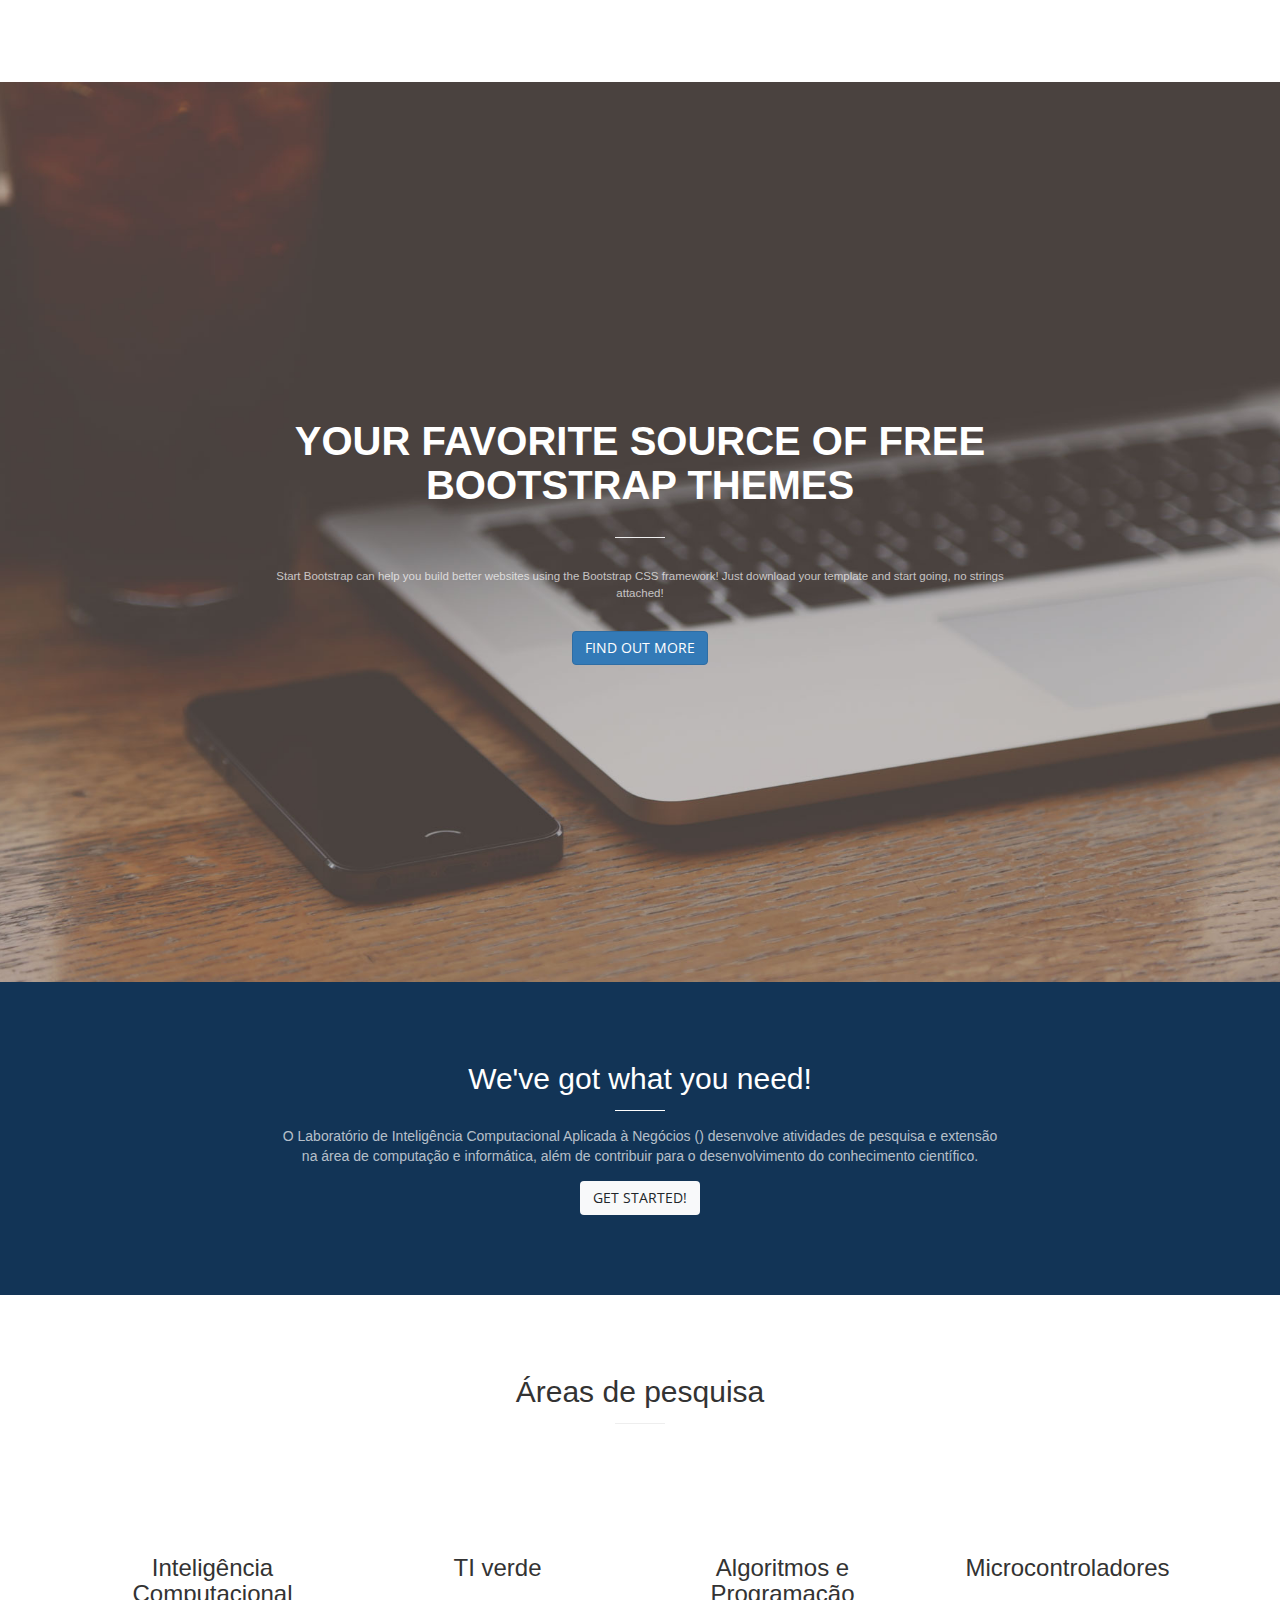
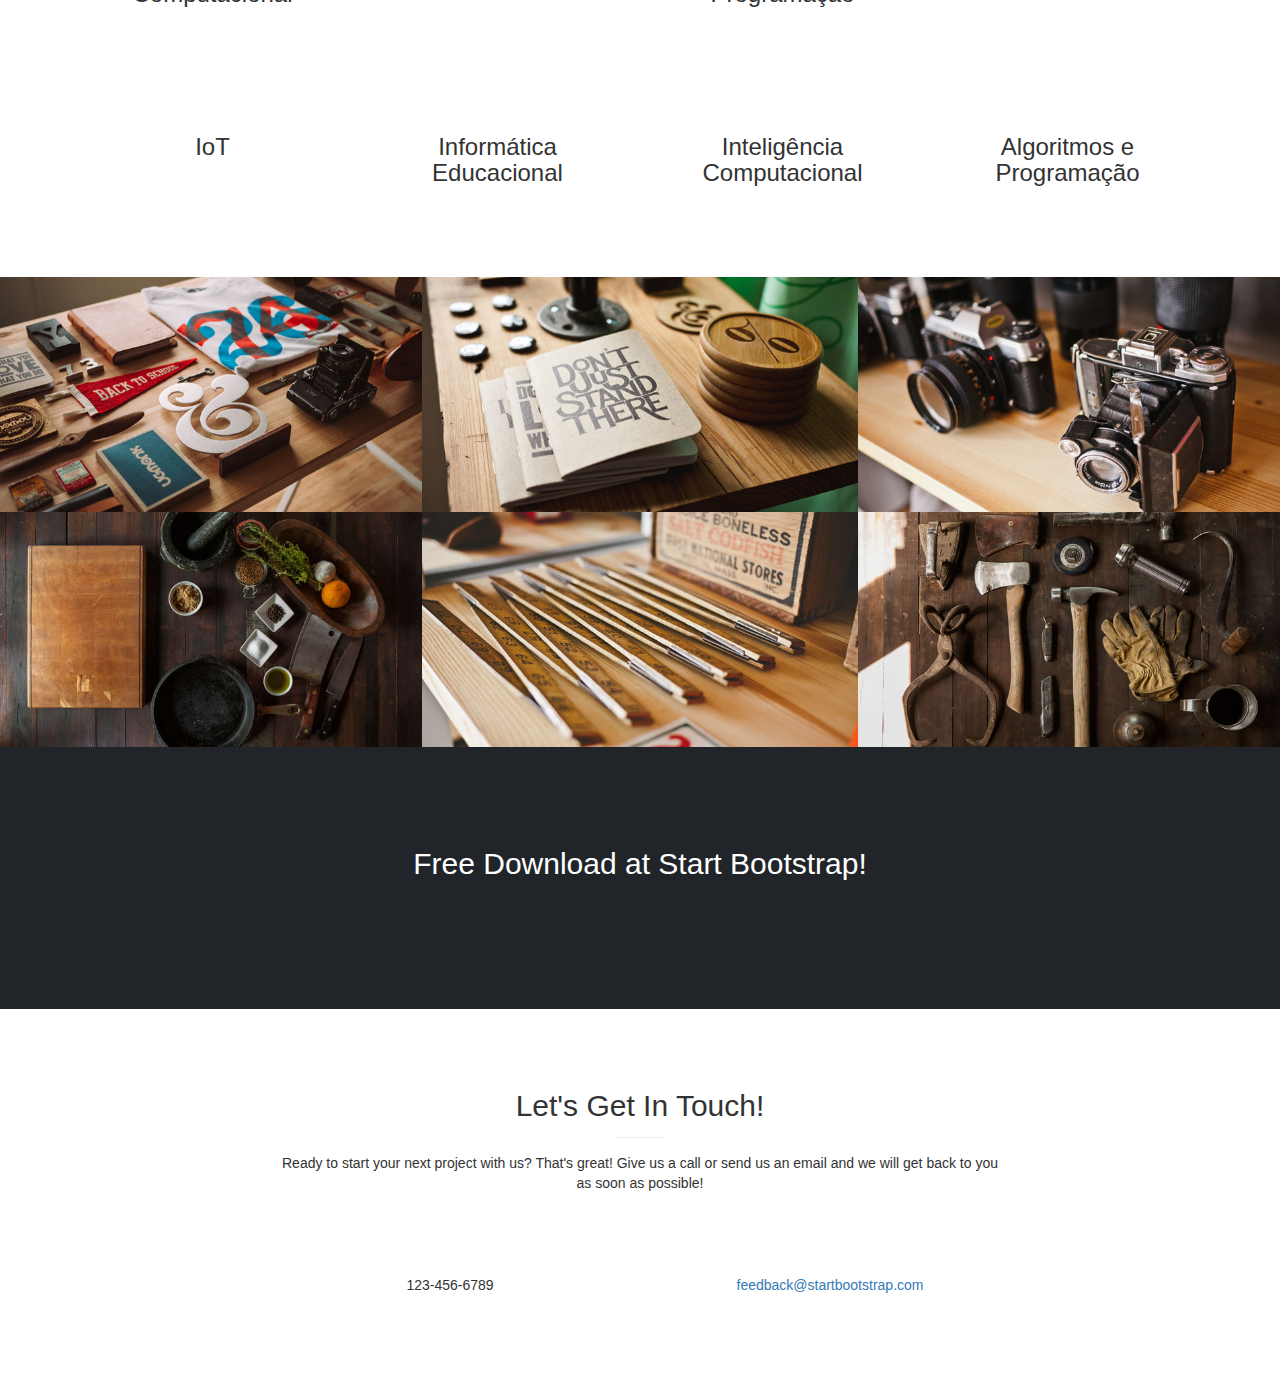
==== index.html @ 7bd48230 "Add files via upload" ====
<!DOCTYPE html>
<html lang="en">

  <head>

    <meta charset="utf-8">
    <meta name="viewport" content="width=device-width, initial-scale=1, shrink-to-fit=no">
    <meta name="description" content="">
    <meta name="author" content="Laurentino, J.I.C.">

    <title>Labican</title>

    <!-- Bootstrap core CSS -->
    <link href="vendor/bootstrap/css/bootstrap.min.css" rel="stylesheet">

    <!-- Custom fonts for this template -->
    <link href="vendor/fontawesome-free/css/all.min.css" rel="stylesheet" type="text/css">
    <link href='https://fonts.googleapis.com/css?family=Open+Sans:300italic,400italic,600italic,700italic,800italic,400,300,600,700,800' rel='stylesheet' type='text/css'>
    <link href='https://fonts.googleapis.com/css?family=Merriweather:400,300,300italic,400italic,700,700italic,900,900italic' rel='stylesheet' type='text/css'>

    <!-- Plugin CSS -->
    <link href="vendor/magnific-popup/magnific-popup.css" rel="stylesheet">

    <!-- Custom styles for this template -->
    <link href="css/creative.min.css" rel="stylesheet">

    <link rel="stylesheet" href="https://maxcdn.bootstrapcdn.com/bootstrap/3.3.7/css/bootstrap.min.css">
    <script src="https://ajax.googleapis.com/ajax/libs/jquery/3.2.1/jquery.min.js"></script>
    <script src="https://maxcdn.bootstrapcdn.com/bootstrap/3.3.7/js/bootstrap.min.js"></script>

  </head>

  <body id="page-top">

    <!-- Navigation -->
    <nav class="navbar navbar-expand-lg navbar-light fixed-top" id="mainNav">
      <div class="container">
        <a class="navbar-brand js-scroll-trigger" href="#page-top">LABICAN.ORG</a>
        <button class="navbar-toggler navbar-toggler-right" type="button" data-toggle="collapse" data-target="#navbarResponsive" aria-controls="navbarResponsive" aria-expanded="false" aria-label="Toggle navigation">
          <span class="navbar-toggler-icon"></span>
        </button>
        <div class="collapse navbar-collapse" id="navbarResponsive">
          <ul class="navbar-nav ml-auto">
            <li class="nav-item">
              <a class="nav-link js-scroll-trigger" href="#about">SOBRE</a>
            </li>
            <li class="nav-item">
              <a class="nav-link js-scroll-trigger" href="#services">PROJETOS</a>
            </li>
            <li class="nav-item">
              <a class="nav-link js-scroll-trigger" href="#contact">CONTATOS</a>
            </li>
          </ul>
        </div>
      </div>
    </nav>

    <header class="masthead text-center text-white d-flex">
      <div class="container my-auto">
        <div class="row">
          <div class="col-lg-10 mx-auto">
            <h1 class="text-uppercase">
              <strong>Your Favorite Source of Free Bootstrap Themes</strong>
            </h1>
            <hr>
          </div>
          <div class="col-lg-8 mx-auto">
            <p class="text-faded mb-5">Start Bootstrap can help you build better websites using the Bootstrap CSS framework! Just download your template and start going, no strings attached!</p>
            <a class="btn btn-primary btn-xl js-scroll-trigger" href="#about">Find Out More</a>
          </div>
        </div>
      </div>
    </header>

    <section class="bg-primary" id="about">
      <div class="container">
        <div class="row">
          <div class="col-lg-8 mx-auto text-center">
            <h2 class="section-heading text-white">We've got what you need!</h2>
            <hr class="light my-4">
            <p class="text-faded mb-4">O Laboratório de Inteligência Computacional Aplicada à Negócios () desenvolve atividades de pesquisa e extensão na área de computação e informática, além de contribuir para o desenvolvimento do conhecimento científico.</p>
            <a class="btn btn-light btn-xl js-scroll-trigger" href="#services">Get Started!</a>
          </div>
        </div>
      </div>
    </section>

    <section id="services">
      <div class="container">
        <div class="row">
          <div class="col-lg-12 text-center">
            <h2 class="section-heading">Áreas de pesquisa</h2>
            <hr class="my-4">
          </div>
        </div>
      </div>
      <div class="container">
        <div class="row">
          <div class="col-lg-3 col-md-6 text-center">
            <div class="service-box mt-5 mx-auto">
              <i class="fas fa-4x fa-brain text-primary mb-3 sr-icon-1"></i>
              <h3 class="mb-3">Inteligência Computacional</h3>
              <!--p class="text-muted mb-0">colocar descrição sobre área de pesquisa</p-->
            </div>
          </div>
          <div class="col-lg-3 col-md-6 text-center">
            <div class="service-box mt-5 mx-auto">
              <i class="fas fa-4x fa-gem glyphicon glyphicon-leaf text-primary mb-3 sr-icon-2 "></i>
              <h3 class="mb-3">TI verde</h3>
              <!--p class="text-muted mb-0">colocar descrição sobre área de pesquisa</p-->
            </div>
          </div>
          
          <div class="col-lg-3 col-md-6 text-center">
            <div class="service-box mt-5 mx-auto">
              <i class="fas fa-4x fa-code text-primary mb-3 sr-icon-3"></i>
              <h3 class="mb-3">Algoritmos e Programação </h3>
              <!--p class="text-muted mb-0">colocar descrição sobre área de pesquisa</p-->
            </div>
          </div>
           <div class="col-lg-3 col-md-6 text-center">
            <div class="service-box mt-5 mx-auto">
              <i class="fas fa-4x fa-microchip text-primary mb-3 sr-icon-4"></i>
              <h3 class="mb-3">Microcontroladores</h3>
              <!--p class="text-muted mb-0">colocar descrição sobre área de pesquisa</p-->
            </div>
          </div>
          <div class="col-lg-3 col-md-6 text-center">
            <div class="service-box mt-5 mx-auto">
              <i class="fas fa-4x fa-power-off text-primary mb-3 sr-icon-4"></i>
              <h3 class="mb-3">IoT</h3>
              <!--p class="text-muted mb-0">colocar descrição sobre área de pesquisa</p-->
            </div>
          </div>
          <div class="col-lg-3 col-md-6 text-center">
            <div class="service-box mt-5 mx-auto">
              <i class="fas fa-4x fa-laptop-code text-primary mb-3 sr-icon-3"></i>
              <h3 class="mb-3">Informática Educacional</h3>
              <!--p class="text-muted mb-0">colocar descrição sobre área de pesquisa</p-->
            </div>
          </div>
           <div class="col-lg-3 col-md-6 text-center">
            <div class="service-box mt-5 mx-auto">
              <i class="fas fa-4x fa-brain text-primary mb-3 sr-icon-2"></i>
              <h3 class="mb-3">Inteligência Computacional</h3>
              <!--p class="text-muted mb-0">colocar descrição sobre área de pesquisa</p-->
            </div>
          </div>
          <div class="col-lg-3 col-md-6 text-center">
            <div class="service-box mt-5 mx-auto">
              <i class="fas fa-4x fa-code text-primary mb-3 sr-icon-1"></i>
              <h3 class="mb-3">Algoritmos e Programação </h3>
              <!--p class="text-muted mb-0">colocar descrição sobre área de pesquisa</p-->
            </div>
          </div>
        </div>

    </section>
    

    <section class="p-0" id="portfolio">
      <div class="container-fluid p-0">
        <div class="row no-gutters popup-gallery">
          <div class="col-lg-4 col-sm-6">
            <a class="portfolio-box" href="img/portfolio/fullsize/1.jpg">
              <img class="img-fluid" src="img/portfolio/thumbnails/1.jpg" alt="">
              <div class="portfolio-box-caption">
                <div class="portfolio-box-caption-content">
                  <div class="project-category text-faded">
                    Category
                  </div>
                  <div class="project-name">
                    Project Name
                  </div>
                </div>
              </div>
            </a>
          </div>
          <div class="col-lg-4 col-sm-6">
            <a class="portfolio-box" href="img/portfolio/fullsize/2.jpg">
              <img class="img-fluid" src="img/portfolio/thumbnails/2.jpg" alt="">
              <div class="portfolio-box-caption">
                <div class="portfolio-box-caption-content">
                  <div class="project-category text-faded">
                    Category
                  </div>
                  <div class="project-name">
                    Project Name
                  </div>
                </div>
              </div>
            </a>
          </div>
          <div class="col-lg-4 col-sm-6">
            <a class="portfolio-box" href="img/portfolio/fullsize/3.jpg">
              <img class="img-fluid" src="img/portfolio/thumbnails/3.jpg" alt="">
              <div class="portfolio-box-caption">
                <div class="portfolio-box-caption-content">
                  <div class="project-category text-faded">
                    Category
                  </div>
                  <div class="project-name">
                    Project Name
                  </div>
                </div>
              </div>
            </a>
          </div>
          <div class="col-lg-4 col-sm-6">
            <a class="portfolio-box" href="img/portfolio/fullsize/4.jpg">
              <img class="img-fluid" src="img/portfolio/thumbnails/4.jpg" alt="">
              <div class="portfolio-box-caption">
                <div class="portfolio-box-caption-content">
                  <div class="project-category text-faded">
                    Category
                  </div>
                  <div class="project-name">
                    Project Name
                  </div>
                </div>
              </div>
            </a>
          </div>
          <div class="col-lg-4 col-sm-6">
            <a class="portfolio-box" href="img/portfolio/fullsize/5.jpg">
              <img class="img-fluid" src="img/portfolio/thumbnails/5.jpg" alt="">
              <div class="portfolio-box-caption">
                <div class="portfolio-box-caption-content">
                  <div class="project-category text-faded">
                    Category
                  </div>
                  <div class="project-name">
                    Project Name
                  </div>
                </div>
              </div>
            </a>
          </div>
          <div class="col-lg-4 col-sm-6">
            <a class="portfolio-box" href="img/portfolio/fullsize/6.jpg">
              <img class="img-fluid" src="img/portfolio/thumbnails/6.jpg" alt="">
              <div class="portfolio-box-caption">
                <div class="portfolio-box-caption-content">
                  <div class="project-category text-faded">
                    Category
                  </div>
                  <div class="project-name">
                    Project Name
                  </div>
                </div>
              </div>
            </a>
          </div>
        </div>
      </div>
    </section>

    <section class="bg-dark text-white">
      <div class="container text-center">
        <h2 class="mb-4">Free Download at Start Bootstrap!</h2>
        <a class="btn btn-light btn-xl sr-button" href="http://startbootstrap.com/template-overviews/creative/">Download Now!</a>
      </div>
    </section>

    <section id="contact">
      <div class="container">
        <div class="row">
          <div class="col-lg-8 mx-auto text-center">
            <h2 class="section-heading">Let's Get In Touch!</h2>
            <hr class="my-4">
            <p class="mb-5">Ready to start your next project with us? That's great! Give us a call or send us an email and we will get back to you as soon as possible!</p>
          </div>
        </div>
        <div class="row">
          <div class="col-lg-4 ml-auto text-center">
            <i class="fas fa-phone fa-3x mb-3 sr-contact-1"></i>
            <p>123-456-6789</p>
          </div>
          <div class="col-lg-4 mr-auto text-center">
            <i class="fas fa-envelope fa-3x mb-3 sr-contact-2"></i>
            <p>
              <a href="mailto:your-email@your-domain.com">feedback@startbootstrap.com</a>
            </p>
          </div>
        </div>
      </div>
    </section>

    <!-- Bootstrap core JavaScript -->
    <script src="vendor/jquery/jquery.min.js"></script>
    <script src="vendor/bootstrap/js/bootstrap.bundle.min.js"></script>

    <!-- Plugin JavaScript -->
    <script src="vendor/jquery-easing/jquery.easing.min.js"></script>
    <script src="vendor/scrollreveal/scrollreveal.min.js"></script>
    <script src="vendor/magnific-popup/jquery.magnific-popup.min.js"></script>

    <!-- Custom scripts for this template -->
    <script src="js/creative.min.js"></script>

  </body>

</html>
---- vendor/fontawesome-free/css/all.min.css ----
/*!
 * Font Awesome Free 5.3.1 by @fontawesome - https://fontawesome.com
 * License - https://fontawesome.com/license/free (Icons: CC BY 4.0, Fonts: SIL OFL 1.1, Code: MIT License)
 */
.fa,.fab,.fal,.far,.fas{-moz-osx-font-smoothing:grayscale;-webkit-font-smoothing:antialiased;display:inline-block;font-style:normal;font-variant:normal;text-rendering:auto;line-height:1}.fa-lg{font-size:1.33333em;line-height:.75em;vertical-align:-.0667em}.fa-xs{font-size:.75em}.fa-sm{font-size:.875em}.fa-1x{font-size:1em}.fa-2x{font-size:2em}.fa-3x{font-size:3em}.fa-4x{font-size:4em}.fa-5x{font-size:5em}.fa-6x{font-size:6em}.fa-7x{font-size:7em}.fa-8x{font-size:8em}.fa-9x{font-size:9em}.fa-10x{font-size:10em}.fa-fw{text-align:center;width:1.25em}.fa-ul{list-style-type:none;margin-left:2.5em;padding-left:0}.fa-ul>li{position:relative}.fa-li{left:-2em;position:absolute;text-align:center;width:2em;line-height:inherit}.fa-border{border:.08em solid #eee;border-radius:.1em;padding:.2em .25em .15em}.fa-pull-left{float:left}.fa-pull-right{float:right}.fa.fa-pull-left,.fab.fa-pull-left,.fal.fa-pull-left,.far.fa-pull-left,.fas.fa-pull-left{margin-right:.3em}.fa.fa-pull-right,.fab.fa-pull-right,.fal.fa-pull-right,.far.fa-pull-right,.fas.fa-pull-right{margin-left:.3em}.fa-spin{animation:fa-spin 2s infinite linear}.fa-pulse{animation:fa-spin 1s infinite steps(8)}@keyframes fa-spin{0%{transform:rotate(0deg)}to{transform:rotate(1turn)}}.fa-rotate-90{-ms-filter:"progid:DXImageTransform.Microsoft.BasicImage(rotation=1)";transform:rotate(90deg)}.fa-rotate-180{-ms-filter:"progid:DXImageTransform.Microsoft.BasicImage(rotation=2)";transform:rotate(180deg)}.fa-rotate-270{-ms-filter:"progid:DXImageTransform.Microsoft.BasicImage(rotation=3)";transform:rotate(270deg)}.fa-flip-horizontal{-ms-filter:"progid:DXImageTransform.Microsoft.BasicImage(rotation=0, mirror=1)";transform:scaleX(-1)}.fa-flip-vertical{transform:scaleY(-1)}.fa-flip-horizontal.fa-flip-vertical,.fa-flip-vertical{-ms-filter:"progid:DXImageTransform.Microsoft.BasicImage(rotation=2, mirror=1)"}.fa-flip-horizontal.fa-flip-vertical{transform:scale(-1)}:root .fa-flip-horizontal,:root .fa-flip-vertical,:root .fa-rotate-90,:root .fa-rotate-180,:root .fa-rotate-270{-webkit-filter:none;filter:none}.fa-stack{display:inline-block;height:2em;line-height:2em;position:relative;vertical-align:middle;width:2em}.fa-stack-1x,.fa-stack-2x{left:0;position:absolute;text-align:center;width:100%}.fa-stack-1x{line-height:inherit}.fa-stack-2x{font-size:2em}.fa-inverse{color:#fff}.fa-500px:before{content:"\f26e"}.fa-accessible-icon:before{content:"\f368"}.fa-accusoft:before{content:"\f369"}.fa-ad:before{content:"\f641"}.fa-address-book:before{content:"\f2b9"}.fa-address-card:before{content:"\f2bb"}.fa-adjust:before{content:"\f042"}.fa-adn:before{content:"\f170"}.fa-adversal:before{content:"\f36a"}.fa-affiliatetheme:before{content:"\f36b"}.fa-air-freshener:before{content:"\f5d0"}.fa-algolia:before{content:"\f36c"}.fa-align-center:before{content:"\f037"}.fa-align-justify:before{content:"\f039"}.fa-align-left:before{content:"\f036"}.fa-align-right:before{content:"\f038"}.fa-alipay:before{content:"\f642"}.fa-allergies:before{content:"\f461"}.fa-amazon:before{content:"\f270"}.fa-amazon-pay:before{content:"\f42c"}.fa-ambulance:before{content:"\f0f9"}.fa-american-sign-language-interpreting:before{content:"\f2a3"}.fa-amilia:before{content:"\f36d"}.fa-anchor:before{content:"\f13d"}.fa-android:before{content:"\f17b"}.fa-angellist:before{content:"\f209"}.fa-angle-double-down:before{content:"\f103"}.fa-angle-double-left:before{content:"\f100"}.fa-angle-double-right:before{content:"\f101"}.fa-angle-double-up:before{content:"\f102"}.fa-angle-down:before{content:"\f107"}.fa-angle-left:before{content:"\f104"}.fa-angle-right:before{content:"\f105"}.fa-angle-up:before{content:"\f106"}.fa-angry:before{content:"\f556"}.fa-angrycreative:before{content:"\f36e"}.fa-angular:before{content:"\f420"}.fa-ankh:before{content:"\f644"}.fa-app-store:before{content:"\f36f"}.fa-app-store-ios:before{content:"\f370"}.fa-apper:before{content:"\f371"}.fa-apple:before{content:"\f179"}.fa-apple-alt:before{content:"\f5d1"}.fa-apple-pay:before{content:"\f415"}.fa-archive:before{content:"\f187"}.fa-archway:before{content:"\f557"}.fa-arrow-alt-circle-down:before{content:"\f358"}.fa-arrow-alt-circle-left:before{content:"\f359"}.fa-arrow-alt-circle-right:before{content:"\f35a"}.fa-arrow-alt-circle-up:before{content:"\f35b"}.fa-arrow-circle-down:before{content:"\f0ab"}.fa-arrow-circle-left:before{content:"\f0a8"}.fa-arrow-circle-right:before{content:"\f0a9"}.fa-arrow-circle-up:before{content:"\f0aa"}.fa-arrow-down:before{content:"\f063"}.fa-arrow-left:before{content:"\f060"}.fa-arrow-right:before{content:"\f061"}.fa-arrow-up:before{content:"\f062"}.fa-arrows-alt:before{content:"\f0b2"}.fa-arrows-alt-h:before{content:"\f337"}.fa-arrows-alt-v:before{content:"\f338"}.fa-assistive-listening-systems:before{content:"\f2a2"}.fa-asterisk:before{content:"\f069"}.fa-asymmetrik:before{content:"\f372"}.fa-at:before{content:"\f1fa"}.fa-atlas:before{content:"\f558"}.fa-atom:before{content:"\f5d2"}.fa-audible:before{content:"\f373"}.fa-audio-description:before{content:"\f29e"}.fa-autoprefixer:before{content:"\f41c"}.fa-avianex:before{content:"\f374"}.fa-aviato:before{content:"\f421"}.fa-award:before{content:"\f559"}.fa-aws:before{content:"\f375"}.fa-backspace:before{content:"\f55a"}.fa-backward:before{content:"\f04a"}.fa-balance-scale:before{content:"\f24e"}.fa-ban:before{content:"\f05e"}.fa-band-aid:before{content:"\f462"}.fa-bandcamp:before{content:"\f2d5"}.fa-barcode:before{content:"\f02a"}.fa-bars:before{content:"\f0c9"}.fa-baseball-ball:before{content:"\f433"}.fa-basketball-ball:before{content:"\f434"}.fa-bath:before{content:"\f2cd"}.fa-battery-empty:before{content:"\f244"}.fa-battery-full:before{content:"\f240"}.fa-battery-half:before{content:"\f242"}.fa-battery-quarter:before{content:"\f243"}.fa-battery-three-quarters:before{content:"\f241"}.fa-bed:before{content:"\f236"}.fa-beer:before{content:"\f0fc"}.fa-behance:before{content:"\f1b4"}.fa-behance-square:before{content:"\f1b5"}.fa-bell:before{content:"\f0f3"}.fa-bell-slash:before{content:"\f1f6"}.fa-bezier-curve:before{content:"\f55b"}.fa-bible:before{content:"\f647"}.fa-bicycle:before{content:"\f206"}.fa-bimobject:before{content:"\f378"}.fa-binoculars:before{content:"\f1e5"}.fa-birthday-cake:before{content:"\f1fd"}.fa-bitbucket:before{content:"\f171"}.fa-bitcoin:before{content:"\f379"}.fa-bity:before{content:"\f37a"}.fa-black-tie:before{content:"\f27e"}.fa-blackberry:before{content:"\f37b"}.fa-blender:before{content:"\f517"}.fa-blind:before{content:"\f29d"}.fa-blogger:before{content:"\f37c"}.fa-blogger-b:before{content:"\f37d"}.fa-bluetooth:before{content:"\f293"}.fa-bluetooth-b:before{content:"\f294"}.fa-bold:before{content:"\f032"}.fa-bolt:before{content:"\f0e7"}.fa-bomb:before{content:"\f1e2"}.fa-bone:before{content:"\f5d7"}.fa-bong:before{content:"\f55c"}.fa-book:before{content:"\f02d"}.fa-book-open:before{content:"\f518"}.fa-book-reader:before{content:"\f5da"}.fa-bookmark:before{content:"\f02e"}.fa-bowling-ball:before{content:"\f436"}.fa-box:before{content:"\f466"}.fa-box-open:before{content:"\f49e"}.fa-boxes:before{content:"\f468"}.fa-braille:before{content:"\f2a1"}.fa-brain:before{content:"\f5dc"}.fa-briefcase:before{content:"\f0b1"}.fa-briefcase-medical:before{content:"\f469"}.fa-broadcast-tower:before{content:"\f519"}.fa-broom:before{content:"\f51a"}.fa-brush:before{content:"\f55d"}.fa-btc:before{content:"\f15a"}.fa-bug:before{content:"\f188"}.fa-building:before{content:"\f1ad"}.fa-bullhorn:before{content:"\f0a1"}.fa-bullseye:before{content:"\f140"}.fa-burn:before{content:"\f46a"}.fa-buromobelexperte:before{content:"\f37f"}.fa-bus:before{content:"\f207"}.fa-bus-alt:before{content:"\f55e"}.fa-business-time:before{content:"\f64a"}.fa-buysellads:before{content:"\f20d"}.fa-calculator:before{content:"\f1ec"}.fa-calendar:before{content:"\f133"}.fa-calendar-alt:before{content:"\f073"}.fa-calendar-check:before{content:"\f274"}.fa-calendar-minus:before{content:"\f272"}.fa-calendar-plus:before{content:"\f271"}.fa-calendar-times:before{content:"\f273"}.fa-camera:before{content:"\f030"}.fa-camera-retro:before{content:"\f083"}.fa-cannabis:before{content:"\f55f"}.fa-capsules:before{content:"\f46b"}.fa-car:before{content:"\f1b9"}.fa-car-alt:before{content:"\f5de"}.fa-car-battery:before{content:"\f5df"}.fa-car-crash:before{content:"\f5e1"}.fa-car-side:before{content:"\f5e4"}.fa-caret-down:before{content:"\f0d7"}.fa-caret-left:before{content:"\f0d9"}.fa-caret-right:before{content:"\f0da"}.fa-caret-square-down:before{content:"\f150"}.fa-caret-square-left:before{content:"\f191"}.fa-caret-square-right:before{content:"\f152"}.fa-caret-square-up:before{content:"\f151"}.fa-caret-up:before{content:"\f0d8"}.fa-cart-arrow-down:before{content:"\f218"}.fa-cart-plus:before{content:"\f217"}.fa-cc-amazon-pay:before{content:"\f42d"}.fa-cc-amex:before{content:"\f1f3"}.fa-cc-apple-pay:before{content:"\f416"}.fa-cc-diners-club:before{content:"\f24c"}.fa-cc-discover:before{content:"\f1f2"}.fa-cc-jcb:before{content:"\f24b"}.fa-cc-mastercard:before{content:"\f1f1"}.fa-cc-paypal:before{content:"\f1f4"}.fa-cc-stripe:before{content:"\f1f5"}.fa-cc-visa:before{content:"\f1f0"}.fa-centercode:before{content:"\f380"}.fa-certificate:before{content:"\f0a3"}.fa-chalkboard:before{content:"\f51b"}.fa-chalkboard-teacher:before{content:"\f51c"}.fa-charging-station:before{content:"\f5e7"}.fa-chart-area:before{content:"\f1fe"}.fa-chart-bar:before{content:"\f080"}.fa-chart-line:before{content:"\f201"}.fa-chart-pie:before{content:"\f200"}.fa-check:before{content:"\f00c"}.fa-check-circle:before{content:"\f058"}.fa-check-double:before{content:"\f560"}.fa-check-square:before{content:"\f14a"}.fa-chess:before{content:"\f439"}.fa-chess-bishop:before{content:"\f43a"}.fa-chess-board:before{content:"\f43c"}.fa-chess-king:before{content:"\f43f"}.fa-chess-knight:before{content:"\f441"}.fa-chess-pawn:before{content:"\f443"}.fa-chess-queen:before{content:"\f445"}.fa-chess-rook:before{content:"\f447"}.fa-chevron-circle-down:before{content:"\f13a"}.fa-chevron-circle-left:before{content:"\f137"}.fa-chevron-circle-right:before{content:"\f138"}.fa-chevron-circle-up:before{content:"\f139"}.fa-chevron-down:before{content:"\f078"}.fa-chevron-left:before{content:"\f053"}.fa-chevron-right:before{content:"\f054"}.fa-chevron-up:before{content:"\f077"}.fa-child:before{content:"\f1ae"}.fa-chrome:before{content:"\f268"}.fa-church:before{content:"\f51d"}.fa-circle:before{content:"\f111"}.fa-circle-notch:before{content:"\f1ce"}.fa-city:before{content:"\f64f"}.fa-clipboard:before{content:"\f328"}.fa-clipboard-check:before{content:"\f46c"}.fa-clipboard-list:before{content:"\f46d"}.fa-clock:before{content:"\f017"}.fa-clone:before{content:"\f24d"}.fa-closed-captioning:before{content:"\f20a"}.fa-cloud:before{content:"\f0c2"}.fa-cloud-download-alt:before{content:"\f381"}.fa-cloud-upload-alt:before{content:"\f382"}.fa-cloudscale:before{content:"\f383"}.fa-cloudsmith:before{content:"\f384"}.fa-cloudversify:before{content:"\f385"}.fa-cocktail:before{content:"\f561"}.fa-code:before{content:"\f121"}.fa-code-branch:before{content:"\f126"}.fa-codepen:before{content:"\f1cb"}.fa-codiepie:before{content:"\f284"}.fa-coffee:before{content:"\f0f4"}.fa-cog:before{content:"\f013"}.fa-cogs:before{content:"\f085"}.fa-coins:before{content:"\f51e"}.fa-columns:before{content:"\f0db"}.fa-comment:before{content:"\f075"}.fa-comment-alt:before{content:"\f27a"}.fa-comment-dollar:before{content:"\f651"}.fa-comment-dots:before{content:"\f4ad"}.fa-comment-slash:before{content:"\f4b3"}.fa-comments:before{content:"\f086"}.fa-comments-dollar:before{content:"\f653"}.fa-compact-disc:before{content:"\f51f"}.fa-compass:before{content:"\f14e"}.fa-compress:before{content:"\f066"}.fa-concierge-bell:before{content:"\f562"}.fa-connectdevelop:before{content:"\f20e"}.fa-contao:before{content:"\f26d"}.fa-cookie:before{content:"\f563"}.fa-cookie-bite:before{content:"\f564"}.fa-copy:before{content:"\f0c5"}.fa-copyright:before{content:"\f1f9"}.fa-couch:before{content:"\f4b8"}.fa-cpanel:before{content:"\f388"}.fa-creative-commons:before{content:"\f25e"}.fa-creative-commons-by:before{content:"\f4e7"}.fa-creative-commons-nc:before{content:"\f4e8"}.fa-creative-commons-nc-eu:before{content:"\f4e9"}.fa-creative-commons-nc-jp:before{content:"\f4ea"}.fa-creative-commons-nd:before{content:"\f4eb"}.fa-creative-commons-pd:before{content:"\f4ec"}.fa-creative-commons-pd-alt:before{content:"\f4ed"}.fa-creative-commons-remix:before{content:"\f4ee"}.fa-creative-commons-sa:before{content:"\f4ef"}.fa-creative-commons-sampling:before{content:"\f4f0"}.fa-creative-commons-sampling-plus:before{content:"\f4f1"}.fa-creative-commons-share:before{content:"\f4f2"}.fa-credit-card:before{content:"\f09d"}.fa-crop:before{content:"\f125"}.fa-crop-alt:before{content:"\f565"}.fa-cross:before{content:"\f654"}.fa-crosshairs:before{content:"\f05b"}.fa-crow:before{content:"\f520"}.fa-crown:before{content:"\f521"}.fa-css3:before{content:"\f13c"}.fa-css3-alt:before{content:"\f38b"}.fa-cube:before{content:"\f1b2"}.fa-cubes:before{content:"\f1b3"}.fa-cut:before{content:"\f0c4"}.fa-cuttlefish:before{content:"\f38c"}.fa-d-and-d:before{content:"\f38d"}.fa-dashcube:before{content:"\f210"}.fa-database:before{content:"\f1c0"}.fa-deaf:before{content:"\f2a4"}.fa-delicious:before{content:"\f1a5"}.fa-deploydog:before{content:"\f38e"}.fa-deskpro:before{content:"\f38f"}.fa-desktop:before{content:"\f108"}.fa-deviantart:before{content:"\f1bd"}.fa-dharmachakra:before{content:"\f655"}.fa-diagnoses:before{content:"\f470"}.fa-dice:before{content:"\f522"}.fa-dice-five:before{content:"\f523"}.fa-dice-four:before{content:"\f524"}.fa-dice-one:before{content:"\f525"}.fa-dice-six:before{content:"\f526"}.fa-dice-three:before{content:"\f527"}.fa-dice-two:before{content:"\f528"}.fa-digg:before{content:"\f1a6"}.fa-digital-ocean:before{content:"\f391"}.fa-digital-tachograph:before{content:"\f566"}.fa-directions:before{content:"\f5eb"}.fa-discord:before{content:"\f392"}.fa-discourse:before{content:"\f393"}.fa-divide:before{content:"\f529"}.fa-dizzy:before{content:"\f567"}.fa-dna:before{content:"\f471"}.fa-dochub:before{content:"\f394"}.fa-docker:before{content:"\f395"}.fa-dollar-sign:before{content:"\f155"}.fa-dolly:before{content:"\f472"}.fa-dolly-flatbed:before{content:"\f474"}.fa-donate:before{content:"\f4b9"}.fa-door-closed:before{content:"\f52a"}.fa-door-open:before{content:"\f52b"}.fa-dot-circle:before{content:"\f192"}.fa-dove:before{content:"\f4ba"}.fa-download:before{content:"\f019"}.fa-draft2digital:before{content:"\f396"}.fa-drafting-compass:before{content:"\f568"}.fa-draw-polygon:before{content:"\f5ee"}.fa-dribbble:before{content:"\f17d"}.fa-dribbble-square:before{content:"\f397"}.fa-dropbox:before{content:"\f16b"}.fa-drum:before{content:"\f569"}.fa-drum-steelpan:before{content:"\f56a"}.fa-drupal:before{content:"\f1a9"}.fa-dumbbell:before{content:"\f44b"}.fa-dyalog:before{content:"\f399"}.fa-earlybirds:before{content:"\f39a"}.fa-ebay:before{content:"\f4f4"}.fa-edge:before{content:"\f282"}.fa-edit:before{content:"\f044"}.fa-eject:before{content:"\f052"}.fa-elementor:before{content:"\f430"}.fa-ellipsis-h:before{content:"\f141"}.fa-ellipsis-v:before{content:"\f142"}.fa-ello:before{content:"\f5f1"}.fa-ember:before{content:"\f423"}.fa-empire:before{content:"\f1d1"}.fa-envelope:before{content:"\f0e0"}.fa-envelope-open:before{content:"\f2b6"}.fa-envelope-open-text:before{content:"\f658"}.fa-envelope-square:before{content:"\f199"}.fa-envira:before{content:"\f299"}.fa-equals:before{content:"\f52c"}.fa-eraser:before{content:"\f12d"}.fa-erlang:before{content:"\f39d"}.fa-ethereum:before{content:"\f42e"}.fa-etsy:before{content:"\f2d7"}.fa-euro-sign:before{content:"\f153"}.fa-exchange-alt:before{content:"\f362"}.fa-exclamation:before{content:"\f12a"}.fa-exclamation-circle:before{content:"\f06a"}.fa-exclamation-triangle:before{content:"\f071"}.fa-expand:before{content:"\f065"}.fa-expand-arrows-alt:before{content:"\f31e"}.fa-expeditedssl:before{content:"\f23e"}.fa-external-link-alt:before{content:"\f35d"}.fa-external-link-square-alt:before{content:"\f360"}.fa-eye:before{content:"\f06e"}.fa-eye-dropper:before{content:"\f1fb"}.fa-eye-slash:before{content:"\f070"}.fa-facebook:before{content:"\f09a"}.fa-facebook-f:before{content:"\f39e"}.fa-facebook-messenger:before{content:"\f39f"}.fa-facebook-square:before{content:"\f082"}.fa-fast-backward:before{content:"\f049"}.fa-fast-forward:before{content:"\f050"}.fa-fax:before{content:"\f1ac"}.fa-feather:before{content:"\f52d"}.fa-feather-alt:before{content:"\f56b"}.fa-female:before{content:"\f182"}.fa-fighter-jet:before{content:"\f0fb"}.fa-file:before{content:"\f15b"}.fa-file-alt:before{content:"\f15c"}.fa-file-archive:before{content:"\f1c6"}.fa-file-audio:before{content:"\f1c7"}.fa-file-code:before{content:"\f1c9"}.fa-file-contract:before{content:"\f56c"}.fa-file-download:before{content:"\f56d"}.fa-file-excel:before{content:"\f1c3"}.fa-file-export:before{content:"\f56e"}.fa-file-image:before{content:"\f1c5"}.fa-file-import:before{content:"\f56f"}.fa-file-invoice:before{content:"\f570"}.fa-file-invoice-dollar:before{content:"\f571"}.fa-file-medical:before{content:"\f477"}.fa-file-medical-alt:before{content:"\f478"}.fa-file-pdf:before{content:"\f1c1"}.fa-file-powerpoint:before{content:"\f1c4"}.fa-file-prescription:before{content:"\f572"}.fa-file-signature:before{content:"\f573"}.fa-file-upload:before{content:"\f574"}.fa-file-video:before{content:"\f1c8"}.fa-file-word:before{content:"\f1c2"}.fa-fill:before{content:"\f575"}.fa-fill-drip:before{content:"\f576"}.fa-film:before{content:"\f008"}.fa-filter:before{content:"\f0b0"}.fa-fingerprint:before{content:"\f577"}.fa-fire:before{content:"\f06d"}.fa-fire-extinguisher:before{content:"\f134"}.fa-firefox:before{content:"\f269"}.fa-first-aid:before{content:"\f479"}.fa-first-order:before{content:"\f2b0"}.fa-first-order-alt:before{content:"\f50a"}.fa-firstdraft:before{content:"\f3a1"}.fa-fish:before{content:"\f578"}.fa-flag:before{content:"\f024"}.fa-flag-checkered:before{content:"\f11e"}.fa-flask:before{content:"\f0c3"}.fa-flickr:before{content:"\f16e"}.fa-flipboard:before{content:"\f44d"}.fa-flushed:before{content:"\f579"}.fa-fly:before{content:"\f417"}.fa-folder:before{content:"\f07b"}.fa-folder-minus:before{content:"\f65d"}.fa-folder-open:before{content:"\f07c"}.fa-folder-plus:before{content:"\f65e"}.fa-font:before{content:"\f031"}.fa-font-awesome:before{content:"\f2b4"}.fa-font-awesome-alt:before{content:"\f35c"}.fa-font-awesome-flag:before{content:"\f425"}.fa-font-awesome-logo-full:before{content:"\f4e6"}.fa-fonticons:before{content:"\f280"}.fa-fonticons-fi:before{content:"\f3a2"}.fa-football-ball:before{content:"\f44e"}.fa-fort-awesome:before{content:"\f286"}.fa-fort-awesome-alt:before{content:"\f3a3"}.fa-forumbee:before{content:"\f211"}.fa-forward:before{content:"\f04e"}.fa-foursquare:before{content:"\f180"}.fa-free-code-camp:before{content:"\f2c5"}.fa-freebsd:before{content:"\f3a4"}.fa-frog:before{content:"\f52e"}.fa-frown:before{content:"\f119"}.fa-frown-open:before{content:"\f57a"}.fa-fulcrum:before{content:"\f50b"}.fa-funnel-dollar:before{content:"\f662"}.fa-futbol:before{content:"\f1e3"}.fa-galactic-republic:before{content:"\f50c"}.fa-galactic-senate:before{content:"\f50d"}.fa-gamepad:before{content:"\f11b"}.fa-gas-pump:before{content:"\f52f"}.fa-gavel:before{content:"\f0e3"}.fa-gem:before{content:"\f3a5"}.fa-genderless:before{content:"\f22d"}.fa-get-pocket:before{content:"\f265"}.fa-gg:before{content:"\f260"}.fa-gg-circle:before{content:"\f261"}.fa-gift:before{content:"\f06b"}.fa-git:before{content:"\f1d3"}.fa-git-square:before{content:"\f1d2"}.fa-github:before{content:"\f09b"}.fa-github-alt:before{content:"\f113"}.fa-github-square:before{content:"\f092"}.fa-gitkraken:before{content:"\f3a6"}.fa-gitlab:before{content:"\f296"}.fa-gitter:before{content:"\f426"}.fa-glass-martini:before{content:"\f000"}.fa-glass-martini-alt:before{content:"\f57b"}.fa-glasses:before{content:"\f530"}.fa-glide:before{content:"\f2a5"}.fa-glide-g:before{content:"\f2a6"}.fa-globe:before{content:"\f0ac"}.fa-globe-africa:before{content:"\f57c"}.fa-globe-americas:before{content:"\f57d"}.fa-globe-asia:before{content:"\f57e"}.fa-gofore:before{content:"\f3a7"}.fa-golf-ball:before{content:"\f450"}.fa-goodreads:before{content:"\f3a8"}.fa-goodreads-g:before{content:"\f3a9"}.fa-google:before{content:"\f1a0"}.fa-google-drive:before{content:"\f3aa"}.fa-google-play:before{content:"\f3ab"}.fa-google-plus:before{content:"\f2b3"}.fa-google-plus-g:before{content:"\f0d5"}.fa-google-plus-square:before{content:"\f0d4"}.fa-google-wallet:before{content:"\f1ee"}.fa-gopuram:before{content:"\f664"}.fa-graduation-cap:before{content:"\f19d"}.fa-gratipay:before{content:"\f184"}.fa-grav:before{content:"\f2d6"}.fa-greater-than:before{content:"\f531"}.fa-greater-than-equal:before{content:"\f532"}.fa-grimace:before{content:"\f57f"}.fa-grin:before{content:"\f580"}.fa-grin-alt:before{content:"\f581"}.fa-grin-beam:before{content:"\f582"}.fa-grin-beam-sweat:before{content:"\f583"}.fa-grin-hearts:before{content:"\f584"}.fa-grin-squint:before{content:"\f585"}.fa-grin-squint-tears:before{content:"\f586"}.fa-grin-stars:before{content:"\f587"}.fa-grin-tears:before{content:"\f588"}.fa-grin-tongue:before{content:"\f589"}.fa-grin-tongue-squint:before{content:"\f58a"}.fa-grin-tongue-wink:before{content:"\f58b"}.fa-grin-wink:before{content:"\f58c"}.fa-grip-horizontal:before{content:"\f58d"}.fa-grip-vertical:before{content:"\f58e"}.fa-gripfire:before{content:"\f3ac"}.fa-grunt:before{content:"\f3ad"}.fa-gulp:before{content:"\f3ae"}.fa-h-square:before{content:"\f0fd"}.fa-hacker-news:before{content:"\f1d4"}.fa-hacker-news-square:before{content:"\f3af"}.fa-hackerrank:before{content:"\f5f7"}.fa-hamsa:before{content:"\f665"}.fa-hand-holding:before{content:"\f4bd"}.fa-hand-holding-heart:before{content:"\f4be"}.fa-hand-holding-usd:before{content:"\f4c0"}.fa-hand-lizard:before{content:"\f258"}.fa-hand-paper:before{content:"\f256"}.fa-hand-peace:before{content:"\f25b"}.fa-hand-point-down:before{content:"\f0a7"}.fa-hand-point-left:before{content:"\f0a5"}.fa-hand-point-right:before{content:"\f0a4"}.fa-hand-point-up:before{content:"\f0a6"}.fa-hand-pointer:before{content:"\f25a"}.fa-hand-rock:before{content:"\f255"}.fa-hand-scissors:before{content:"\f257"}.fa-hand-spock:before{content:"\f259"}.fa-hands:before{content:"\f4c2"}.fa-hands-helping:before{content:"\f4c4"}.fa-handshake:before{content:"\f2b5"}.fa-hashtag:before{content:"\f292"}.fa-haykal:before{content:"\f666"}.fa-hdd:before{content:"\f0a0"}.fa-heading:before{content:"\f1dc"}.fa-headphones:before{content:"\f025"}.fa-headphones-alt:before{content:"\f58f"}.fa-headset:before{content:"\f590"}.fa-heart:before{content:"\f004"}.fa-heartbeat:before{content:"\f21e"}.fa-helicopter:before{content:"\f533"}.fa-highlighter:before{content:"\f591"}.fa-hips:before{content:"\f452"}.fa-hire-a-helper:before{content:"\f3b0"}.fa-history:before{content:"\f1da"}.fa-hockey-puck:before{content:"\f453"}.fa-home:before{content:"\f015"}.fa-hooli:before{content:"\f427"}.fa-hornbill:before{content:"\f592"}.fa-hospital:before{content:"\f0f8"}.fa-hospital-alt:before{content:"\f47d"}.fa-hospital-symbol:before{content:"\f47e"}.fa-hot-tub:before{content:"\f593"}.fa-hotel:before{content:"\f594"}.fa-hotjar:before{content:"\f3b1"}.fa-hourglass:before{content:"\f254"}.fa-hourglass-end:before{content:"\f253"}.fa-hourglass-half:before{content:"\f252"}.fa-hourglass-start:before{content:"\f251"}.fa-houzz:before{content:"\f27c"}.fa-html5:before{content:"\f13b"}.fa-hubspot:before{content:"\f3b2"}.fa-i-cursor:before{content:"\f246"}.fa-id-badge:before{content:"\f2c1"}.fa-id-card:before{content:"\f2c2"}.fa-id-card-alt:before{content:"\f47f"}.fa-image:before{content:"\f03e"}.fa-images:before{content:"\f302"}.fa-imdb:before{content:"\f2d8"}.fa-inbox:before{content:"\f01c"}.fa-indent:before{content:"\f03c"}.fa-industry:before{content:"\f275"}.fa-infinity:before{content:"\f534"}.fa-info:before{content:"\f129"}.fa-info-circle:before{content:"\f05a"}.fa-instagram:before{content:"\f16d"}.fa-internet-explorer:before{content:"\f26b"}.fa-ioxhost:before{content:"\f208"}.fa-italic:before{content:"\f033"}.fa-itunes:before{content:"\f3b4"}.fa-itunes-note:before{content:"\f3b5"}.fa-java:before{content:"\f4e4"}.fa-jedi:before{content:"\f669"}.fa-jedi-order:before{content:"\f50e"}.fa-jenkins:before{content:"\f3b6"}.fa-joget:before{content:"\f3b7"}.fa-joint:before{content:"\f595"}.fa-joomla:before{content:"\f1aa"}.fa-journal-whills:before{content:"\f66a"}.fa-js:before{content:"\f3b8"}.fa-js-square:before{content:"\f3b9"}.fa-jsfiddle:before{content:"\f1cc"}.fa-kaaba:before{content:"\f66b"}.fa-kaggle:before{content:"\f5fa"}.fa-key:before{content:"\f084"}.fa-keybase:before{content:"\f4f5"}.fa-keyboard:before{content:"\f11c"}.fa-keycdn:before{content:"\f3ba"}.fa-khanda:before{content:"\f66d"}.fa-kickstarter:before{content:"\f3bb"}.fa-kickstarter-k:before{content:"\f3bc"}.fa-kiss:before{content:"\f596"}.fa-kiss-beam:before{content:"\f597"}.fa-kiss-wink-heart:before{content:"\f598"}.fa-kiwi-bird:before{content:"\f535"}.fa-korvue:before{content:"\f42f"}.fa-landmark:before{content:"\f66f"}.fa-language:before{content:"\f1ab"}.fa-laptop:before{content:"\f109"}.fa-laptop-code:before{content:"\f5fc"}.fa-laravel:before{content:"\f3bd"}.fa-lastfm:before{content:"\f202"}.fa-lastfm-square:before{content:"\f203"}.fa-laugh:before{content:"\f599"}.fa-laugh-beam:before{content:"\f59a"}.fa-laugh-squint:before{content:"\f59b"}.fa-laugh-wink:before{content:"\f59c"}.fa-layer-group:before{content:"\f5fd"}.fa-leaf:before{content:"\f06c"}.fa-leanpub:before{content:"\f212"}.fa-lemon:before{content:"\f094"}.fa-less:before{content:"\f41d"}.fa-less-than:before{content:"\f536"}.fa-less-than-equal:before{content:"\f537"}.fa-level-down-alt:before{content:"\f3be"}.fa-level-up-alt:before{content:"\f3bf"}.fa-life-ring:before{content:"\f1cd"}.fa-lightbulb:before{content:"\f0eb"}.fa-line:before{content:"\f3c0"}.fa-link:before{content:"\f0c1"}.fa-linkedin:before{content:"\f08c"}.fa-linkedin-in:before{content:"\f0e1"}.fa-linode:before{content:"\f2b8"}.fa-linux:before{content:"\f17c"}.fa-lira-sign:before{content:"\f195"}.fa-list:before{content:"\f03a"}.fa-list-alt:before{content:"\f022"}.fa-list-ol:before{content:"\f0cb"}.fa-list-ul:before{content:"\f0ca"}.fa-location-arrow:before{content:"\f124"}.fa-lock:before{content:"\f023"}.fa-lock-open:before{content:"\f3c1"}.fa-long-arrow-alt-down:before{content:"\f309"}.fa-long-arrow-alt-left:before{content:"\f30a"}.fa-long-arrow-alt-right:before{content:"\f30b"}.fa-long-arrow-alt-up:before{content:"\f30c"}.fa-low-vision:before{content:"\f2a8"}.fa-luggage-cart:before{content:"\f59d"}.fa-lyft:before{content:"\f3c3"}.fa-magento:before{content:"\f3c4"}.fa-magic:before{content:"\f0d0"}.fa-magnet:before{content:"\f076"}.fa-mail-bulk:before{content:"\f674"}.fa-mailchimp:before{content:"\f59e"}.fa-male:before{content:"\f183"}.fa-mandalorian:before{content:"\f50f"}.fa-map:before{content:"\f279"}.fa-map-marked:before{content:"\f59f"}.fa-map-marked-alt:before{content:"\f5a0"}.fa-map-marker:before{content:"\f041"}.fa-map-marker-alt:before{content:"\f3c5"}.fa-map-pin:before{content:"\f276"}.fa-map-signs:before{content:"\f277"}.fa-markdown:before{content:"\f60f"}.fa-marker:before{content:"\f5a1"}.fa-mars:before{content:"\f222"}.fa-mars-double:before{content:"\f227"}.fa-mars-stroke:before{content:"\f229"}.fa-mars-stroke-h:before{content:"\f22b"}.fa-mars-stroke-v:before{content:"\f22a"}.fa-mastodon:before{content:"\f4f6"}.fa-maxcdn:before{content:"\f136"}.fa-medal:before{content:"\f5a2"}.fa-medapps:before{content:"\f3c6"}.fa-medium:before{content:"\f23a"}.fa-medium-m:before{content:"\f3c7"}.fa-medkit:before{content:"\f0fa"}.fa-medrt:before{content:"\f3c8"}.fa-meetup:before{content:"\f2e0"}.fa-megaport:before{content:"\f5a3"}.fa-meh:before{content:"\f11a"}.fa-meh-blank:before{content:"\f5a4"}.fa-meh-rolling-eyes:before{content:"\f5a5"}.fa-memory:before{content:"\f538"}.fa-menorah:before{content:"\f676"}.fa-mercury:before{content:"\f223"}.fa-microchip:before{content:"\f2db"}.fa-microphone:before{content:"\f130"}.fa-microphone-alt:before{content:"\f3c9"}.fa-microphone-alt-slash:before{content:"\f539"}.fa-microphone-slash:before{content:"\f131"}.fa-microscope:before{content:"\f610"}.fa-microsoft:before{content:"\f3ca"}.fa-minus:before{content:"\f068"}.fa-minus-circle:before{content:"\f056"}.fa-minus-square:before{content:"\f146"}.fa-mix:before{content:"\f3cb"}.fa-mixcloud:before{content:"\f289"}.fa-mizuni:before{content:"\f3cc"}.fa-mobile:before{content:"\f10b"}.fa-mobile-alt:before{content:"\f3cd"}.fa-modx:before{content:"\f285"}.fa-monero:before{content:"\f3d0"}.fa-money-bill:before{content:"\f0d6"}.fa-money-bill-alt:before{content:"\f3d1"}.fa-money-bill-wave:before{content:"\f53a"}.fa-money-bill-wave-alt:before{content:"\f53b"}.fa-money-check:before{content:"\f53c"}.fa-money-check-alt:before{content:"\f53d"}.fa-monument:before{content:"\f5a6"}.fa-moon:before{content:"\f186"}.fa-mortar-pestle:before{content:"\f5a7"}.fa-mosque:before{content:"\f678"}.fa-motorcycle:before{content:"\f21c"}.fa-mouse-pointer:before{content:"\f245"}.fa-music:before{content:"\f001"}.fa-napster:before{content:"\f3d2"}.fa-neos:before{content:"\f612"}.fa-neuter:before{content:"\f22c"}.fa-newspaper:before{content:"\f1ea"}.fa-nimblr:before{content:"\f5a8"}.fa-nintendo-switch:before{content:"\f418"}.fa-node:before{content:"\f419"}.fa-node-js:before{content:"\f3d3"}.fa-not-equal:before{content:"\f53e"}.fa-notes-medical:before{content:"\f481"}.fa-npm:before{content:"\f3d4"}.fa-ns8:before{content:"\f3d5"}.fa-nutritionix:before{content:"\f3d6"}.fa-object-group:before{content:"\f247"}.fa-object-ungroup:before{content:"\f248"}.fa-odnoklassniki:before{content:"\f263"}.fa-odnoklassniki-square:before{content:"\f264"}.fa-oil-can:before{content:"\f613"}.fa-old-republic:before{content:"\f510"}.fa-om:before{content:"\f679"}.fa-opencart:before{content:"\f23d"}.fa-openid:before{content:"\f19b"}.fa-opera:before{content:"\f26a"}.fa-optin-monster:before{content:"\f23c"}.fa-osi:before{content:"\f41a"}.fa-outdent:before{content:"\f03b"}.fa-page4:before{content:"\f3d7"}.fa-pagelines:before{content:"\f18c"}.fa-paint-brush:before{content:"\f1fc"}.fa-paint-roller:before{content:"\f5aa"}.fa-palette:before{content:"\f53f"}.fa-palfed:before{content:"\f3d8"}.fa-pallet:before{content:"\f482"}.fa-paper-plane:before{content:"\f1d8"}.fa-paperclip:before{content:"\f0c6"}.fa-parachute-box:before{content:"\f4cd"}.fa-paragraph:before{content:"\f1dd"}.fa-parking:before{content:"\f540"}.fa-passport:before{content:"\f5ab"}.fa-pastafarianism:before{content:"\f67b"}.fa-paste:before{content:"\f0ea"}.fa-patreon:before{content:"\f3d9"}.fa-pause:before{content:"\f04c"}.fa-pause-circle:before{content:"\f28b"}.fa-paw:before{content:"\f1b0"}.fa-paypal:before{content:"\f1ed"}.fa-peace:before{content:"\f67c"}.fa-pen:before{content:"\f304"}.fa-pen-alt:before{content:"\f305"}.fa-pen-fancy:before{content:"\f5ac"}.fa-pen-nib:before{content:"\f5ad"}.fa-pen-square:before{content:"\f14b"}.fa-pencil-alt:before{content:"\f303"}.fa-pencil-ruler:before{content:"\f5ae"}.fa-people-carry:before{content:"\f4ce"}.fa-percent:before{content:"\f295"}.fa-percentage:before{content:"\f541"}.fa-periscope:before{content:"\f3da"}.fa-phabricator:before{content:"\f3db"}.fa-phoenix-framework:before{content:"\f3dc"}.fa-phoenix-squadron:before{content:"\f511"}.fa-phone:before{content:"\f095"}.fa-phone-slash:before{content:"\f3dd"}.fa-phone-square:before{content:"\f098"}.fa-phone-volume:before{content:"\f2a0"}.fa-php:before{content:"\f457"}.fa-pied-piper:before{content:"\f2ae"}.fa-pied-piper-alt:before{content:"\f1a8"}.fa-pied-piper-hat:before{content:"\f4e5"}.fa-pied-piper-pp:before{content:"\f1a7"}.fa-piggy-bank:before{content:"\f4d3"}.fa-pills:before{content:"\f484"}.fa-pinterest:before{content:"\f0d2"}.fa-pinterest-p:before{content:"\f231"}.fa-pinterest-square:before{content:"\f0d3"}.fa-place-of-worship:before{content:"\f67f"}.fa-plane:before{content:"\f072"}.fa-plane-arrival:before{content:"\f5af"}.fa-plane-departure:before{content:"\f5b0"}.fa-play:before{content:"\f04b"}.fa-play-circle:before{content:"\f144"}.fa-playstation:before{content:"\f3df"}.fa-plug:before{content:"\f1e6"}.fa-plus:before{content:"\f067"}.fa-plus-circle:before{content:"\f055"}.fa-plus-square:before{content:"\f0fe"}.fa-podcast:before{content:"\f2ce"}.fa-poll:before{content:"\f681"}.fa-poll-h:before{content:"\f682"}.fa-poo:before{content:"\f2fe"}.fa-poop:before{content:"\f619"}.fa-portrait:before{content:"\f3e0"}.fa-pound-sign:before{content:"\f154"}.fa-power-off:before{content:"\f011"}.fa-pray:before{content:"\f683"}.fa-praying-hands:before{content:"\f684"}.fa-prescription:before{content:"\f5b1"}.fa-prescription-bottle:before{content:"\f485"}.fa-prescription-bottle-alt:before{content:"\f486"}.fa-print:before{content:"\f02f"}.fa-procedures:before{content:"\f487"}.fa-product-hunt:before{content:"\f288"}.fa-project-diagram:before{content:"\f542"}.fa-pushed:before{content:"\f3e1"}.fa-puzzle-piece:before{content:"\f12e"}.fa-python:before{content:"\f3e2"}.fa-qq:before{content:"\f1d6"}.fa-qrcode:before{content:"\f029"}.fa-question:before{content:"\f128"}.fa-question-circle:before{content:"\f059"}.fa-quidditch:before{content:"\f458"}.fa-quinscape:before{content:"\f459"}.fa-quora:before{content:"\f2c4"}.fa-quote-left:before{content:"\f10d"}.fa-quote-right:before{content:"\f10e"}.fa-quran:before{content:"\f687"}.fa-r-project:before{content:"\f4f7"}.fa-random:before{content:"\f074"}.fa-ravelry:before{content:"\f2d9"}.fa-react:before{content:"\f41b"}.fa-readme:before{content:"\f4d5"}.fa-rebel:before{content:"\f1d0"}.fa-receipt:before{content:"\f543"}.fa-recycle:before{content:"\f1b8"}.fa-red-river:before{content:"\f3e3"}.fa-reddit:before{content:"\f1a1"}.fa-reddit-alien:before{content:"\f281"}.fa-reddit-square:before{content:"\f1a2"}.fa-redo:before{content:"\f01e"}.fa-redo-alt:before{content:"\f2f9"}.fa-registered:before{content:"\f25d"}.fa-rendact:before{content:"\f3e4"}.fa-renren:before{content:"\f18b"}.fa-reply:before{content:"\f3e5"}.fa-reply-all:before{content:"\f122"}.fa-replyd:before{content:"\f3e6"}.fa-researchgate:before{content:"\f4f8"}.fa-resolving:before{content:"\f3e7"}.fa-retweet:before{content:"\f079"}.fa-rev:before{content:"\f5b2"}.fa-ribbon:before{content:"\f4d6"}.fa-road:before{content:"\f018"}.fa-robot:before{content:"\f544"}.fa-rocket:before{content:"\f135"}.fa-rocketchat:before{content:"\f3e8"}.fa-rockrms:before{content:"\f3e9"}.fa-route:before{content:"\f4d7"}.fa-rss:before{content:"\f09e"}.fa-rss-square:before{content:"\f143"}.fa-ruble-sign:before{content:"\f158"}.fa-ruler:before{content:"\f545"}.fa-ruler-combined:before{content:"\f546"}.fa-ruler-horizontal:before{content:"\f547"}.fa-ruler-vertical:before{content:"\f548"}.fa-rupee-sign:before{content:"\f156"}.fa-sad-cry:before{content:"\f5b3"}.fa-sad-tear:before{content:"\f5b4"}.fa-safari:before{content:"\f267"}.fa-sass:before{content:"\f41e"}.fa-save:before{content:"\f0c7"}.fa-schlix:before{content:"\f3ea"}.fa-school:before{content:"\f549"}.fa-screwdriver:before{content:"\f54a"}.fa-scribd:before{content:"\f28a"}.fa-search:before{content:"\f002"}.fa-search-dollar:before{content:"\f688"}.fa-search-location:before{content:"\f689"}.fa-search-minus:before{content:"\f010"}.fa-search-plus:before{content:"\f00e"}.fa-searchengin:before{content:"\f3eb"}.fa-seedling:before{content:"\f4d8"}.fa-sellcast:before{content:"\f2da"}.fa-sellsy:before{content:"\f213"}.fa-server:before{content:"\f233"}.fa-servicestack:before{content:"\f3ec"}.fa-shapes:before{content:"\f61f"}.fa-share:before{content:"\f064"}.fa-share-alt:before{content:"\f1e0"}.fa-share-alt-square:before{content:"\f1e1"}.fa-share-square:before{content:"\f14d"}.fa-shekel-sign:before{content:"\f20b"}.fa-shield-alt:before{content:"\f3ed"}.fa-ship:before{content:"\f21a"}.fa-shipping-fast:before{content:"\f48b"}.fa-shirtsinbulk:before{content:"\f214"}.fa-shoe-prints:before{content:"\f54b"}.fa-shopping-bag:before{content:"\f290"}.fa-shopping-basket:before{content:"\f291"}.fa-shopping-cart:before{content:"\f07a"}.fa-shopware:before{content:"\f5b5"}.fa-shower:before{content:"\f2cc"}.fa-shuttle-van:before{content:"\f5b6"}.fa-sign:before{content:"\f4d9"}.fa-sign-in-alt:before{content:"\f2f6"}.fa-sign-language:before{content:"\f2a7"}.fa-sign-out-alt:before{content:"\f2f5"}.fa-signal:before{content:"\f012"}.fa-signature:before{content:"\f5b7"}.fa-simplybuilt:before{content:"\f215"}.fa-sistrix:before{content:"\f3ee"}.fa-sitemap:before{content:"\f0e8"}.fa-sith:before{content:"\f512"}.fa-skull:before{content:"\f54c"}.fa-skyatlas:before{content:"\f216"}.fa-skype:before{content:"\f17e"}.fa-slack:before{content:"\f198"}.fa-slack-hash:before{content:"\f3ef"}.fa-sliders-h:before{content:"\f1de"}.fa-slideshare:before{content:"\f1e7"}.fa-smile:before{content:"\f118"}.fa-smile-beam:before{content:"\f5b8"}.fa-smile-wink:before{content:"\f4da"}.fa-smoking:before{content:"\f48d"}.fa-smoking-ban:before{content:"\f54d"}.fa-snapchat:before{content:"\f2ab"}.fa-snapchat-ghost:before{content:"\f2ac"}.fa-snapchat-square:before{content:"\f2ad"}.fa-snowflake:before{content:"\f2dc"}.fa-socks:before{content:"\f696"}.fa-solar-panel:before{content:"\f5ba"}.fa-sort:before{content:"\f0dc"}.fa-sort-alpha-down:before{content:"\f15d"}.fa-sort-alpha-up:before{content:"\f15e"}.fa-sort-amount-down:before{content:"\f160"}.fa-sort-amount-up:before{content:"\f161"}.fa-sort-down:before{content:"\f0dd"}.fa-sort-numeric-down:before{content:"\f162"}.fa-sort-numeric-up:before{content:"\f163"}.fa-sort-up:before{content:"\f0de"}.fa-soundcloud:before{content:"\f1be"}.fa-spa:before{content:"\f5bb"}.fa-space-shuttle:before{content:"\f197"}.fa-speakap:before{content:"\f3f3"}.fa-spinner:before{content:"\f110"}.fa-splotch:before{content:"\f5bc"}.fa-spotify:before{content:"\f1bc"}.fa-spray-can:before{content:"\f5bd"}.fa-square:before{content:"\f0c8"}.fa-square-full:before{content:"\f45c"}.fa-square-root-alt:before{content:"\f698"}.fa-squarespace:before{content:"\f5be"}.fa-stack-exchange:before{content:"\f18d"}.fa-stack-overflow:before{content:"\f16c"}.fa-stamp:before{content:"\f5bf"}.fa-star:before{content:"\f005"}.fa-star-and-crescent:before{content:"\f699"}.fa-star-half:before{content:"\f089"}.fa-star-half-alt:before{content:"\f5c0"}.fa-star-of-david:before{content:"\f69a"}.fa-star-of-life:before{content:"\f621"}.fa-staylinked:before{content:"\f3f5"}.fa-steam:before{content:"\f1b6"}.fa-steam-square:before{content:"\f1b7"}.fa-steam-symbol:before{content:"\f3f6"}.fa-step-backward:before{content:"\f048"}.fa-step-forward:before{content:"\f051"}.fa-stethoscope:before{content:"\f0f1"}.fa-sticker-mule:before{content:"\f3f7"}.fa-sticky-note:before{content:"\f249"}.fa-stop:before{content:"\f04d"}.fa-stop-circle:before{content:"\f28d"}.fa-stopwatch:before{content:"\f2f2"}.fa-store:before{content:"\f54e"}.fa-store-alt:before{content:"\f54f"}.fa-strava:before{content:"\f428"}.fa-stream:before{content:"\f550"}.fa-street-view:before{content:"\f21d"}.fa-strikethrough:before{content:"\f0cc"}.fa-stripe:before{content:"\f429"}.fa-stripe-s:before{content:"\f42a"}.fa-stroopwafel:before{content:"\f551"}.fa-studiovinari:before{content:"\f3f8"}.fa-stumbleupon:before{content:"\f1a4"}.fa-stumbleupon-circle:before{content:"\f1a3"}.fa-subscript:before{content:"\f12c"}.fa-subway:before{content:"\f239"}.fa-suitcase:before{content:"\f0f2"}.fa-suitcase-rolling:before{content:"\f5c1"}.fa-sun:before{content:"\f185"}.fa-superpowers:before{content:"\f2dd"}.fa-superscript:before{content:"\f12b"}.fa-supple:before{content:"\f3f9"}.fa-surprise:before{content:"\f5c2"}.fa-swatchbook:before{content:"\f5c3"}.fa-swimmer:before{content:"\f5c4"}.fa-swimming-pool:before{content:"\f5c5"}.fa-synagogue:before{content:"\f69b"}.fa-sync:before{content:"\f021"}.fa-sync-alt:before{content:"\f2f1"}.fa-syringe:before{content:"\f48e"}.fa-table:before{content:"\f0ce"}.fa-table-tennis:before{content:"\f45d"}.fa-tablet:before{content:"\f10a"}.fa-tablet-alt:before{content:"\f3fa"}.fa-tablets:before{content:"\f490"}.fa-tachometer-alt:before{content:"\f3fd"}.fa-tag:before{content:"\f02b"}.fa-tags:before{content:"\f02c"}.fa-tape:before{content:"\f4db"}.fa-tasks:before{content:"\f0ae"}.fa-taxi:before{content:"\f1ba"}.fa-teamspeak:before{content:"\f4f9"}.fa-teeth:before{content:"\f62e"}.fa-teeth-open:before{content:"\f62f"}.fa-telegram:before{content:"\f2c6"}.fa-telegram-plane:before{content:"\f3fe"}.fa-tencent-weibo:before{content:"\f1d5"}.fa-terminal:before{content:"\f120"}.fa-text-height:before{content:"\f034"}.fa-text-width:before{content:"\f035"}.fa-th:before{content:"\f00a"}.fa-th-large:before{content:"\f009"}.fa-th-list:before{content:"\f00b"}.fa-the-red-yeti:before{content:"\f69d"}.fa-theater-masks:before{content:"\f630"}.fa-themeco:before{content:"\f5c6"}.fa-themeisle:before{content:"\f2b2"}.fa-thermometer:before{content:"\f491"}.fa-thermometer-empty:before{content:"\f2cb"}.fa-thermometer-full:before{content:"\f2c7"}.fa-thermometer-half:before{content:"\f2c9"}.fa-thermometer-quarter:before{content:"\f2ca"}.fa-thermometer-three-quarters:before{content:"\f2c8"}.fa-thumbs-down:before{content:"\f165"}.fa-thumbs-up:before{content:"\f164"}.fa-thumbtack:before{content:"\f08d"}.fa-ticket-alt:before{content:"\f3ff"}.fa-times:before{content:"\f00d"}.fa-times-circle:before{content:"\f057"}.fa-tint:before{content:"\f043"}.fa-tint-slash:before{content:"\f5c7"}.fa-tired:before{content:"\f5c8"}.fa-toggle-off:before{content:"\f204"}.fa-toggle-on:before{content:"\f205"}.fa-toolbox:before{content:"\f552"}.fa-tooth:before{content:"\f5c9"}.fa-torah:before{content:"\f6a0"}.fa-torii-gate:before{content:"\f6a1"}.fa-trade-federation:before{content:"\f513"}.fa-trademark:before{content:"\f25c"}.fa-traffic-light:before{content:"\f637"}.fa-train:before{content:"\f238"}.fa-transgender:before{content:"\f224"}.fa-transgender-alt:before{content:"\f225"}.fa-trash:before{content:"\f1f8"}.fa-trash-alt:before{content:"\f2ed"}.fa-tree:before{content:"\f1bb"}.fa-trello:before{content:"\f181"}.fa-tripadvisor:before{content:"\f262"}.fa-trophy:before{content:"\f091"}.fa-truck:before{content:"\f0d1"}.fa-truck-loading:before{content:"\f4de"}.fa-truck-monster:before{content:"\f63b"}.fa-truck-moving:before{content:"\f4df"}.fa-truck-pickup:before{content:"\f63c"}.fa-tshirt:before{content:"\f553"}.fa-tty:before{content:"\f1e4"}.fa-tumblr:before{content:"\f173"}.fa-tumblr-square:before{content:"\f174"}.fa-tv:before{content:"\f26c"}.fa-twitch:before{content:"\f1e8"}.fa-twitter:before{content:"\f099"}.fa-twitter-square:before{content:"\f081"}.fa-typo3:before{content:"\f42b"}.fa-uber:before{content:"\f402"}.fa-uikit:before{content:"\f403"}.fa-umbrella:before{content:"\f0e9"}.fa-umbrella-beach:before{content:"\f5ca"}.fa-underline:before{content:"\f0cd"}.fa-undo:before{content:"\f0e2"}.fa-undo-alt:before{content:"\f2ea"}.fa-uniregistry:before{content:"\f404"}.fa-universal-access:before{content:"\f29a"}.fa-university:before{content:"\f19c"}.fa-unlink:before{content:"\f127"}.fa-unlock:before{content:"\f09c"}.fa-unlock-alt:before{content:"\f13e"}.fa-untappd:before{content:"\f405"}.fa-upload:before{content:"\f093"}.fa-usb:before{content:"\f287"}.fa-user:before{content:"\f007"}.fa-user-alt:before{content:"\f406"}.fa-user-alt-slash:before{content:"\f4fa"}.fa-user-astronaut:before{content:"\f4fb"}.fa-user-check:before{content:"\f4fc"}.fa-user-circle:before{content:"\f2bd"}.fa-user-clock:before{content:"\f4fd"}.fa-user-cog:before{content:"\f4fe"}.fa-user-edit:before{content:"\f4ff"}.fa-user-friends:before{content:"\f500"}.fa-user-graduate:before{content:"\f501"}.fa-user-lock:before{content:"\f502"}.fa-user-md:before{content:"\f0f0"}.fa-user-minus:before{content:"\f503"}.fa-user-ninja:before{content:"\f504"}.fa-user-plus:before{content:"\f234"}.fa-user-secret:before{content:"\f21b"}.fa-user-shield:before{content:"\f505"}.fa-user-slash:before{content:"\f506"}.fa-user-tag:before{content:"\f507"}.fa-user-tie:before{content:"\f508"}.fa-user-times:before{content:"\f235"}.fa-users:before{content:"\f0c0"}.fa-users-cog:before{content:"\f509"}.fa-ussunnah:before{content:"\f407"}.fa-utensil-spoon:before{content:"\f2e5"}.fa-utensils:before{content:"\f2e7"}.fa-vaadin:before{content:"\f408"}.fa-vector-square:before{content:"\f5cb"}.fa-venus:before{content:"\f221"}.fa-venus-double:before{content:"\f226"}.fa-venus-mars:before{content:"\f228"}.fa-viacoin:before{content:"\f237"}.fa-viadeo:before{content:"\f2a9"}.fa-viadeo-square:before{content:"\f2aa"}.fa-vial:before{content:"\f492"}.fa-vials:before{content:"\f493"}.fa-viber:before{content:"\f409"}.fa-video:before{content:"\f03d"}.fa-video-slash:before{content:"\f4e2"}.fa-vihara:before{content:"\f6a7"}.fa-vimeo:before{content:"\f40a"}.fa-vimeo-square:before{content:"\f194"}.fa-vimeo-v:before{content:"\f27d"}.fa-vine:before{content:"\f1ca"}.fa-vk:before{content:"\f189"}.fa-vnv:before{content:"\f40b"}.fa-volleyball-ball:before{content:"\f45f"}.fa-volume-down:before{content:"\f027"}.fa-volume-off:before{content:"\f026"}.fa-volume-up:before{content:"\f028"}.fa-vuejs:before{content:"\f41f"}.fa-walking:before{content:"\f554"}.fa-wallet:before{content:"\f555"}.fa-warehouse:before{content:"\f494"}.fa-weebly:before{content:"\f5cc"}.fa-weibo:before{content:"\f18a"}.fa-weight:before{content:"\f496"}.fa-weight-hanging:before{content:"\f5cd"}.fa-weixin:before{content:"\f1d7"}.fa-whatsapp:before{content:"\f232"}.fa-whatsapp-square:before{content:"\f40c"}.fa-wheelchair:before{content:"\f193"}.fa-whmcs:before{content:"\f40d"}.fa-wifi:before{content:"\f1eb"}.fa-wikipedia-w:before{content:"\f266"}.fa-window-close:before{content:"\f410"}.fa-window-maximize:before{content:"\f2d0"}.fa-window-minimize:before{content:"\f2d1"}.fa-window-restore:before{content:"\f2d2"}.fa-windows:before{content:"\f17a"}.fa-wine-glass:before{content:"\f4e3"}.fa-wine-glass-alt:before{content:"\f5ce"}.fa-wix:before{content:"\f5cf"}.fa-wolf-pack-battalion:before{content:"\f514"}.fa-won-sign:before{content:"\f159"}.fa-wordpress:before{content:"\f19a"}.fa-wordpress-simple:before{content:"\f411"}.fa-wpbeginner:before{content:"\f297"}.fa-wpexplorer:before{content:"\f2de"}.fa-wpforms:before{content:"\f298"}.fa-wrench:before{content:"\f0ad"}.fa-x-ray:before{content:"\f497"}.fa-xbox:before{content:"\f412"}.fa-xing:before{content:"\f168"}.fa-xing-square:before{content:"\f169"}.fa-y-combinator:before{content:"\f23b"}.fa-yahoo:before{content:"\f19e"}.fa-yandex:before{content:"\f413"}.fa-yandex-international:before{content:"\f414"}.fa-yelp:before{content:"\f1e9"}.fa-yen-sign:before{content:"\f157"}.fa-yin-yang:before{content:"\f6ad"}.fa-yoast:before{content:"\f2b1"}.fa-youtube:before{content:"\f167"}.fa-youtube-square:before{content:"\f431"}.fa-zhihu:before{content:"\f63f"}.sr-only{border:0;clip:rect(0,0,0,0);height:1px;margin:-1px;overflow:hidden;padding:0;position:absolute;width:1px}.sr-only-focusable:active,.sr-only-focusable:focus{clip:auto;height:auto;margin:0;overflow:visible;position:static;width:auto}@font-face{font-family:"Font Awesome 5 Brands";font-style:normal;font-weight:normal;src:url(../webfonts/fa-brands-400.eot);src:url(../webfonts/fa-brands-400.eot?#iefix) format("embedded-opentype"),url(../webfonts/fa-brands-400.woff2) format("woff2"),url(../webfonts/fa-brands-400.woff) format("woff"),url(../webfonts/fa-brands-400.ttf) format("truetype"),url(../webfonts/fa-brands-400.svg#fontawesome) format("svg")}.fab{font-family:"Font Awesome 5 Brands"}@font-face{font-family:"Font Awesome 5 Free";font-style:normal;font-weight:400;src:url(../webfonts/fa-regular-400.eot);src:url(../webfonts/fa-regular-400.eot?#iefix) format("embedded-opentype"),url(../webfonts/fa-regular-400.woff2) format("woff2"),url(../webfonts/fa-regular-400.woff) format("woff"),url(../webfonts/fa-regular-400.ttf) format("truetype"),url(../webfonts/fa-regular-400.svg#fontawesome) format("svg")}.far{font-weight:400}@font-face{font-family:"Font Awesome 5 Free";font-style:normal;font-weight:900;src:url(../webfonts/fa-solid-900.eot);src:url(../webfonts/fa-solid-900.eot?#iefix) format("embedded-opentype"),url(../webfonts/fa-solid-900.woff2) format("woff2"),url(../webfonts/fa-solid-900.woff) format("woff"),url(../webfonts/fa-solid-900.ttf) format("truetype"),url(../webfonts/fa-solid-900.svg#fontawesome) format("svg")}.fa,.far,.fas{font-family:"Font Awesome 5 Free"}.fa,.fas{font-weight:900}
---- css/creative.min.css ----
/*!
 * Start Bootstrap - Creative v5.0.1 (https://startbootstrap.com/template-overviews/creative)
 * Copyright 2013-2018 Start Bootstrap
 * Licensed under MIT (https://github.com/BlackrockDigital/startbootstrap-creative/blob/master/LICENSE)
 */body,html{width:100%;height:100%}body{font-family:Merriweather,'Helvetica Neue',Arial,sans-serif}hr{max-width:50px;border-width:3px;border-color:#123456}hr.light{border-color:#fff}a{color:#123456;-webkit-transition:all .2s;transition:all .2s}a:hover{color:#123456}h1,h2,h3,h4,h5,h6{font-family:'Open Sans','Helvetica Neue',Arial,sans-serif}.bg-primary{background-color:#123456!important}.bg-dark{background-color:#212529!important}.text-faded{color:rgba(255,255,255,.7)}section{padding:8rem 0}.section-heading{margin-top:0}::-moz-selection{color:#fff;background:#212529;text-shadow:none}::selection{color:#fff;background:#212529;text-shadow:none}img::-moz-selection{color:#fff;background:0 0}img::selection{color:#fff;background:0 0}img::-moz-selection{color:#fff;background:0 0}#mainNav{border-bottom:1px solid rgba(33,37,41,.1);background-color:#fff;font-family:'Open Sans','Helvetica Neue',Arial,sans-serif;-webkit-transition:all .2s;transition:all .2s}#mainNav .navbar-brand{font-weight:700;text-transform:uppercase;color:#123456;font-family:'Open Sans','Helvetica Neue',Arial,sans-serif}#mainNav .navbar-brand:focus,#mainNav .navbar-brand:hover{color:#123456}#mainNav .navbar-nav>li.nav-item>a.nav-link,#mainNav .navbar-nav>li.nav-item>a.nav-link:focus{font-size:.9rem;font-weight:700;text-transform:uppercase;color:#212529}#mainNav .navbar-nav>li.nav-item>a.nav-link:focus:hover,#mainNav .navbar-nav>li.nav-item>a.nav-link:hover{color:#123456}#mainNav .navbar-nav>li.nav-item>a.nav-link.active,#mainNav .navbar-nav>li.nav-item>a.nav-link:focus.active{color:#123456!important;background-color:transparent}#mainNav .navbar-nav>li.nav-item>a.nav-link.active:hover,#mainNav .navbar-nav>li.nav-item>a.nav-link:focus.active:hover{background-color:transparent}@media (min-width:992px){#mainNav{border-color:transparent;background-color:transparent}#mainNav .navbar-brand{color:rgba(255,255,255,.7)}#mainNav .navbar-brand:focus,#mainNav .navbar-brand:hover{color:#fff}#mainNav .navbar-nav>li.nav-item>a.nav-link{padding:.5rem 1rem}#mainNav .navbar-nav>li.nav-item>a.nav-link,#mainNav .navbar-nav>li.nav-item>a.nav-link:focus{color:rgba(255,255,255,.7)}#mainNav .navbar-nav>li.nav-item>a.nav-link:focus:hover,#mainNav .navbar-nav>li.nav-item>a.nav-link:hover{color:#fff}#mainNav.navbar-shrink{border-bottom:1px solid rgba(33,37,41,.1);background-color:#fff}#mainNav.navbar-shrink .navbar-brand{color:#123456}#mainNav.navbar-shrink .navbar-brand:focus,#mainNav.navbar-shrink .navbar-brand:hover{color:#123456}#mainNav.navbar-shrink .navbar-nav>li.nav-item>a.nav-link,#mainNav.navbar-shrink .navbar-nav>li.nav-item>a.nav-link:focus{color:#212529}#mainNav.navbar-shrink .navbar-nav>li.nav-item>a.nav-link:focus:hover,#mainNav.navbar-shrink .navbar-nav>li.nav-item>a.nav-link:hover{color:#123456}}header.masthead{padding-top:10rem;padding-bottom:calc(10rem - 56px);background-image:url(../img/header.jpg);background-position:center center;background-size:cover}header.masthead hr{margin-top:30px;margin-bottom:30px}header.masthead h1{font-size:2rem}header.masthead p{font-weight:300}@media (min-width:768px){header.masthead p{font-size:1.15rem}}@media (min-width:992px){header.masthead{height:100vh;min-height:650px;padding-top:0;padding-bottom:0}header.masthead h1{font-size:3rem}}@media (min-width:1200px){header.masthead h1{font-size:4rem}}.service-box{max-width:400px}.portfolio-box{position:relative;display:block;max-width:650px;margin:0 auto}.portfolio-box .portfolio-box-caption{position:absolute;bottom:0;display:block;width:100%;height:100%;text-align:center;opacity:0;color:#fff;background:rgba(240,95,64,.9);-webkit-transition:all .2s;transition:all .2s}.portfolio-box .portfolio-box-caption .portfolio-box-caption-content{position:absolute;top:50%;width:100%;-webkit-transform:translateY(-50%);transform:translateY(-50%);text-align:center}.portfolio-box .portfolio-box-caption .portfolio-box-caption-content .project-category,.portfolio-box .portfolio-box-caption .portfolio-box-caption-content .project-name{padding:0 15px;font-family:'Open Sans','Helvetica Neue',Arial,sans-serif}.portfolio-box .portfolio-box-caption .portfolio-box-caption-content .project-category{font-size:14px;font-weight:600;text-transform:uppercase}.portfolio-box .portfolio-box-caption .portfolio-box-caption-content .project-name{font-size:18px}.portfolio-box:hover .portfolio-box-caption{opacity:1}.portfolio-box:focus{outline:0}@media (min-width:768px){.portfolio-box .portfolio-box-caption .portfolio-box-caption-content .project-category{font-size:16px}.portfolio-box .portfolio-box-caption .portfolio-box-caption-content .project-name{font-size:22px}}.text-primary{color:#123456!important}.btn{font-weight:700;text-transform:uppercase;border:none;border-radius:300px;font-family:'Open Sans','Helvetica Neue',Arial,sans-serif}.btn-xl{padding:1rem 2rem}.btn-primary{background-color:#123456;border-color:#123456}.btn-primary:active,.btn-primary:focus,.btn-primary:hover{color:#fff;background-color:#2F89E2!important}.btn-primary:active,.btn-primary:focus{-webkit-box-shadow:0 0 0 .2rem rgba(240,95,64,.5)!important;box-shadow:0 0 0 .2rem rgba(240,95,64,.5)!important}
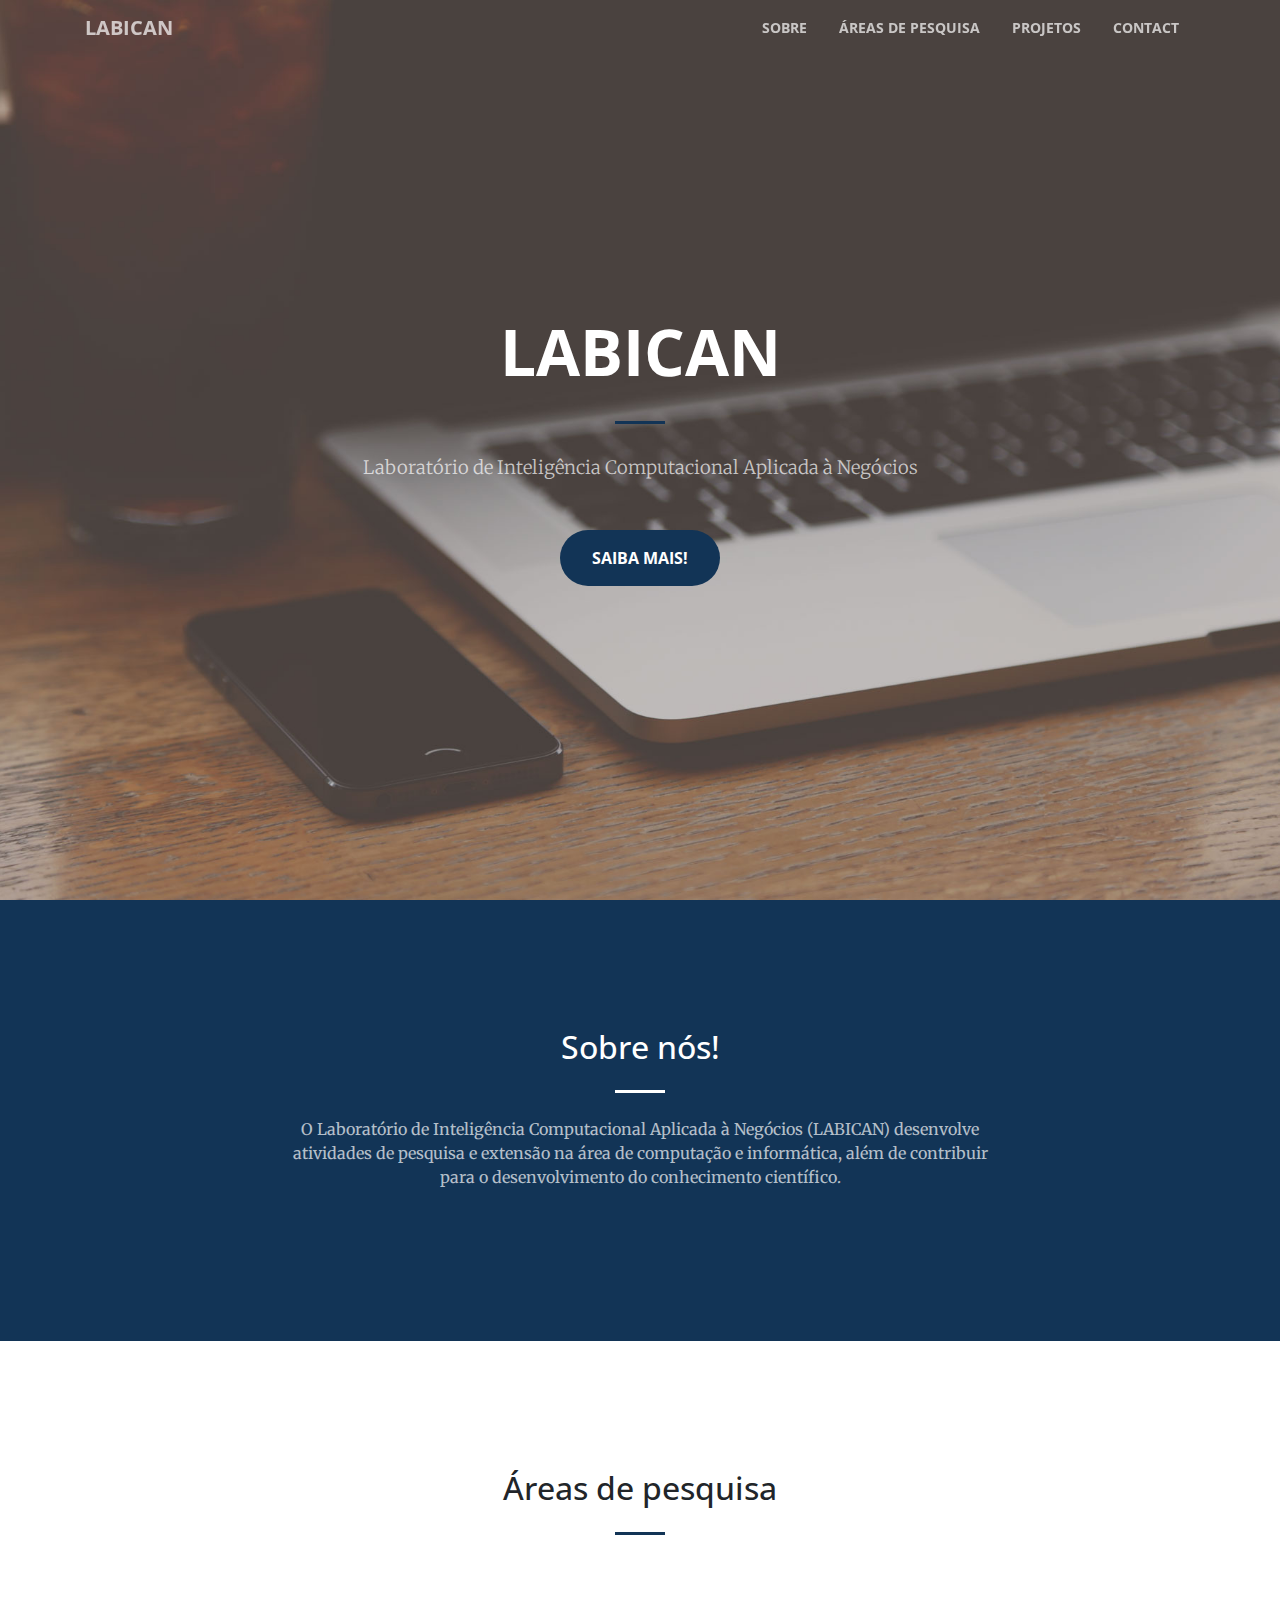
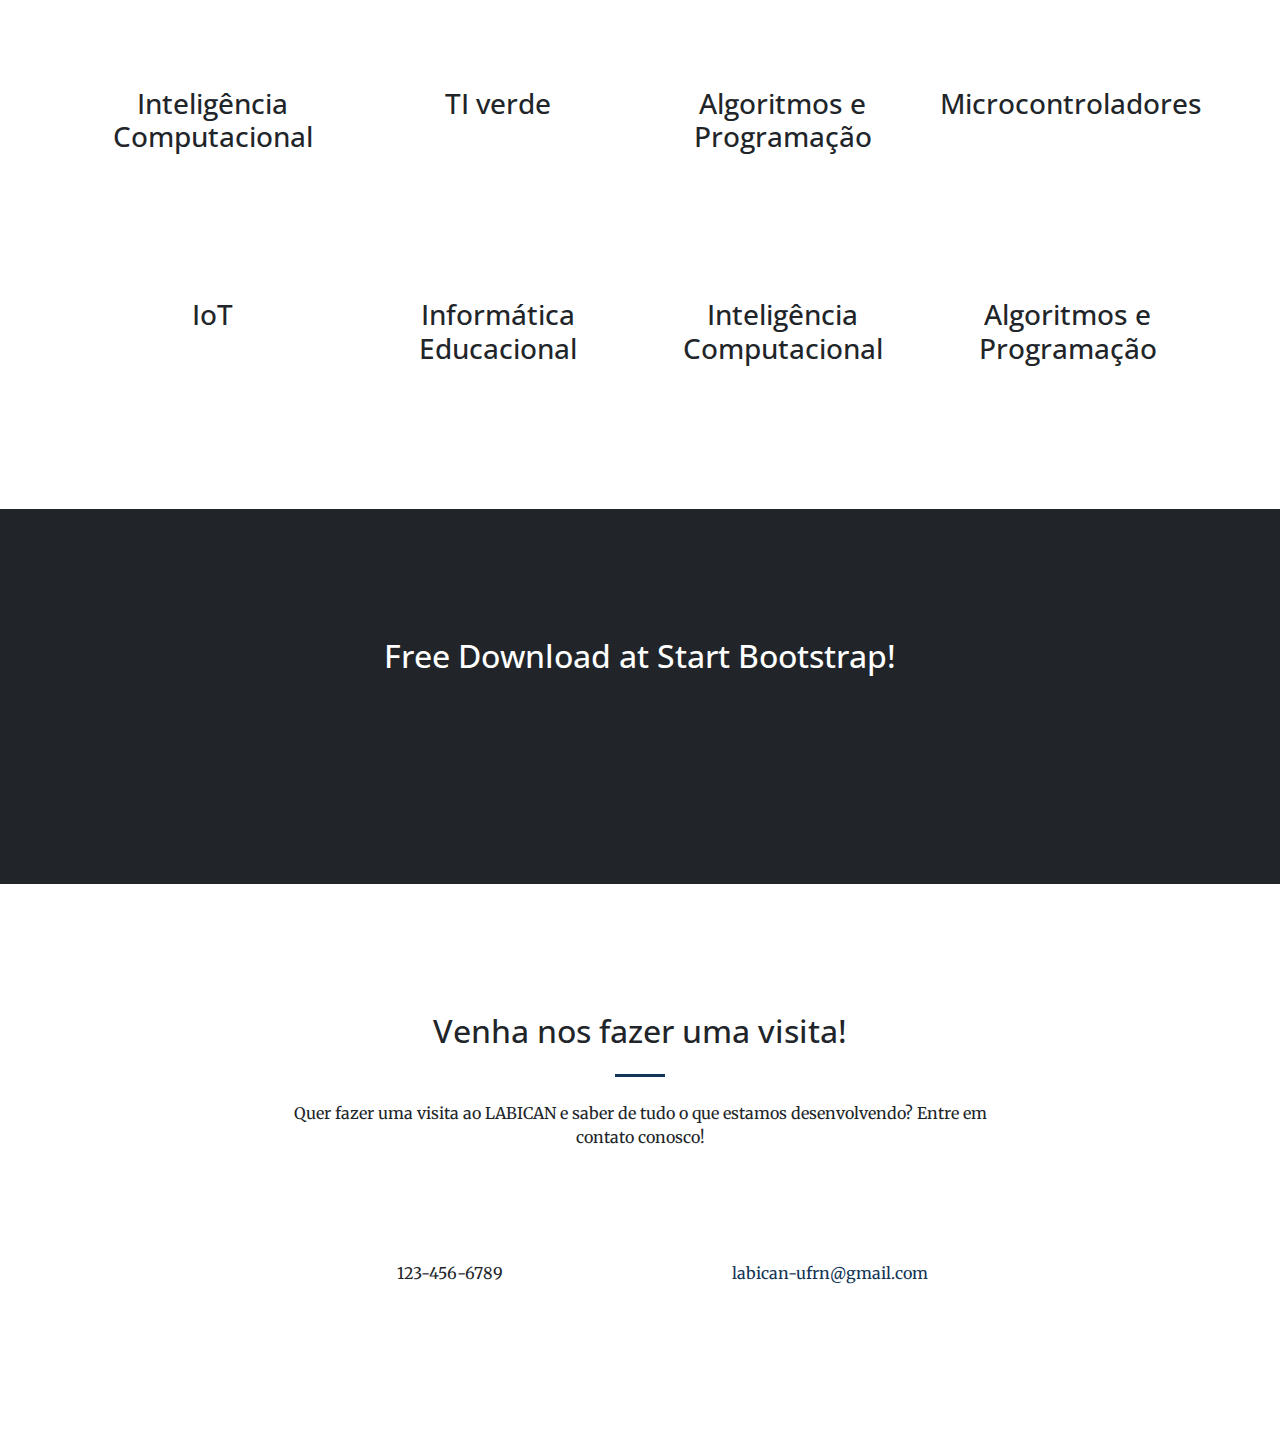
==== commit 12b13fad: "Add files via upload" ====
--- a/index.html
+++ b/index.html
@@ -6,9 +6,9 @@
     <meta charset="utf-8">
     <meta name="viewport" content="width=device-width, initial-scale=1, shrink-to-fit=no">
     <meta name="description" content="">
-    <meta name="author" content="Laurentino, J.I.C.">
-
-    <title>Labican</title>
+    <meta name="author" content="">
+
+    <title>LABICAN</title>
 
     <!-- Bootstrap core CSS -->
     <link href="vendor/bootstrap/css/bootstrap.min.css" rel="stylesheet">
@@ -24,10 +24,6 @@
     <!-- Custom styles for this template -->
     <link href="css/creative.min.css" rel="stylesheet">
 
-    <link rel="stylesheet" href="https://maxcdn.bootstrapcdn.com/bootstrap/3.3.7/css/bootstrap.min.css">
-    <script src="https://ajax.googleapis.com/ajax/libs/jquery/3.2.1/jquery.min.js"></script>
-    <script src="https://maxcdn.bootstrapcdn.com/bootstrap/3.3.7/js/bootstrap.min.js"></script>
-
   </head>
 
   <body id="page-top">
@@ -35,7 +31,7 @@
     <!-- Navigation -->
     <nav class="navbar navbar-expand-lg navbar-light fixed-top" id="mainNav">
       <div class="container">
-        <a class="navbar-brand js-scroll-trigger" href="#page-top">LABICAN.ORG</a>
+        <a class="navbar-brand js-scroll-trigger" href="#page-top">LABICAN</a>
         <button class="navbar-toggler navbar-toggler-right" type="button" data-toggle="collapse" data-target="#navbarResponsive" aria-controls="navbarResponsive" aria-expanded="false" aria-label="Toggle navigation">
           <span class="navbar-toggler-icon"></span>
         </button>
@@ -45,10 +41,13 @@
               <a class="nav-link js-scroll-trigger" href="#about">SOBRE</a>
             </li>
             <li class="nav-item">
-              <a class="nav-link js-scroll-trigger" href="#services">PROJETOS</a>
+              <a class="nav-link js-scroll-trigger" href="#services">ÁREAS DE PESQUISA</a>
             </li>
             <li class="nav-item">
-              <a class="nav-link js-scroll-trigger" href="#contact">CONTATOS</a>
+              <a class="nav-link js-scroll-trigger" href="#portfolio">PROJETOS</a>
+            </li>
+            <li class="nav-item">
+              <a class="nav-link js-scroll-trigger" href="#contact">Contact</a>
             </li>
           </ul>
         </div>
@@ -60,13 +59,13 @@
         <div class="row">
           <div class="col-lg-10 mx-auto">
             <h1 class="text-uppercase">
-              <strong>Your Favorite Source of Free Bootstrap Themes</strong>
+              <strong>LABICAN</strong>
             </h1>
             <hr>
           </div>
           <div class="col-lg-8 mx-auto">
-            <p class="text-faded mb-5">Start Bootstrap can help you build better websites using the Bootstrap CSS framework! Just download your template and start going, no strings attached!</p>
-            <a class="btn btn-primary btn-xl js-scroll-trigger" href="#about">Find Out More</a>
+            <p class="text-faded mb-5">Laboratório de Inteligência Computacional Aplicada à  Negócios</p>
+            <a class="btn btn-primary btn-xl js-scroll-trigger" href="#about">Saiba mais!</a>
           </div>
         </div>
       </div>
@@ -76,16 +75,16 @@
       <div class="container">
         <div class="row">
           <div class="col-lg-8 mx-auto text-center">
-            <h2 class="section-heading text-white">We've got what you need!</h2>
+            <h2 class="section-heading text-white">Sobre nós!</h2>
             <hr class="light my-4">
-            <p class="text-faded mb-4">O Laboratório de Inteligência Computacional Aplicada à Negócios () desenvolve atividades de pesquisa e extensão na área de computação e informática, além de contribuir para o desenvolvimento do conhecimento científico.</p>
-            <a class="btn btn-light btn-xl js-scroll-trigger" href="#services">Get Started!</a>
+            <p class="text-faded mb-4">O Laboratório de Inteligência Computacional Aplicada à Negócios (LABICAN) desenvolve atividades de pesquisa e extensão na área de computação e informática, além de contribuir para o desenvolvimento do conhecimento científico.</p>
+            <!--a class="btn btn-light btn-xl js-scroll-trigger" href="#services">Get Started!</a-->
           </div>
         </div>
       </div>
     </section>
 
-    <section id="services">
+     <section id="services">
       <div class="container">
         <div class="row">
           <div class="col-lg-12 text-center">
@@ -109,8 +108,7 @@
               <h3 class="mb-3">TI verde</h3>
               <!--p class="text-muted mb-0">colocar descrição sobre área de pesquisa</p-->
             </div>
-          </div>
-          
+          </div>      
           <div class="col-lg-3 col-md-6 text-center">
             <div class="service-box mt-5 mx-auto">
               <i class="fas fa-4x fa-code text-primary mb-3 sr-icon-3"></i>
@@ -154,11 +152,11 @@
             </div>
           </div>
         </div>
-
+      </div>
     </section>
     
 
-    <section class="p-0" id="portfolio">
+    <!--section class="p-0" id="portfolio">
       <div class="container-fluid p-0">
         <div class="row no-gutters popup-gallery">
           <div class="col-lg-4 col-sm-6">
@@ -253,7 +251,7 @@
           </div>
         </div>
       </div>
-    </section>
+    </section-->
 
     <section class="bg-dark text-white">
       <div class="container text-center">
@@ -266,9 +264,9 @@
       <div class="container">
         <div class="row">
           <div class="col-lg-8 mx-auto text-center">
-            <h2 class="section-heading">Let's Get In Touch!</h2>
+            <h2 class="section-heading">Venha nos fazer uma visita!</h2>
             <hr class="my-4">
-            <p class="mb-5">Ready to start your next project with us? That's great! Give us a call or send us an email and we will get back to you as soon as possible!</p>
+            <p class="mb-5">Quer fazer uma visita ao LABICAN e saber de tudo o que estamos desenvolvendo? Entre em contato conosco!</p>
           </div>
         </div>
         <div class="row">
@@ -279,7 +277,7 @@
           <div class="col-lg-4 mr-auto text-center">
             <i class="fas fa-envelope fa-3x mb-3 sr-contact-2"></i>
             <p>
-              <a href="mailto:your-email@your-domain.com">feedback@startbootstrap.com</a>
+              <a href="mailto:your-email@your-domain.com">labican-ufrn@gmail.com</a>
             </p>
           </div>
         </div>
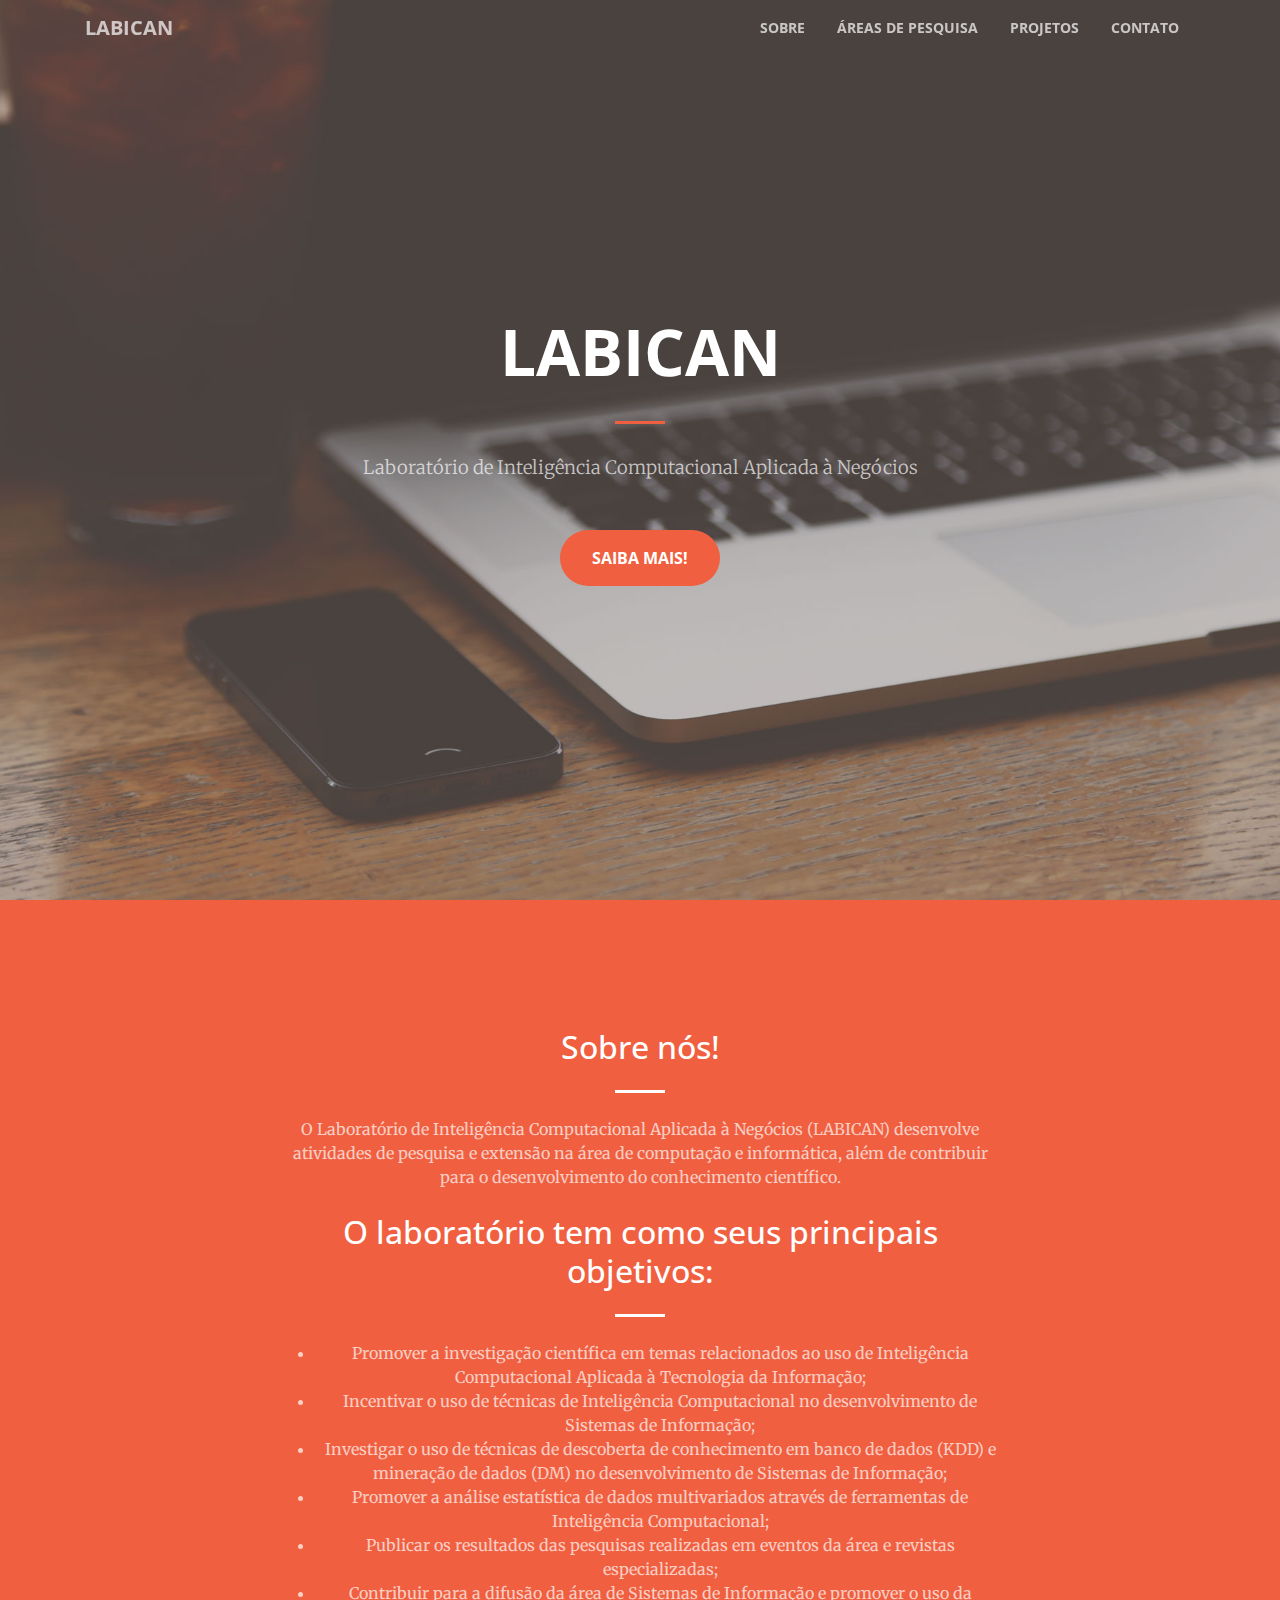
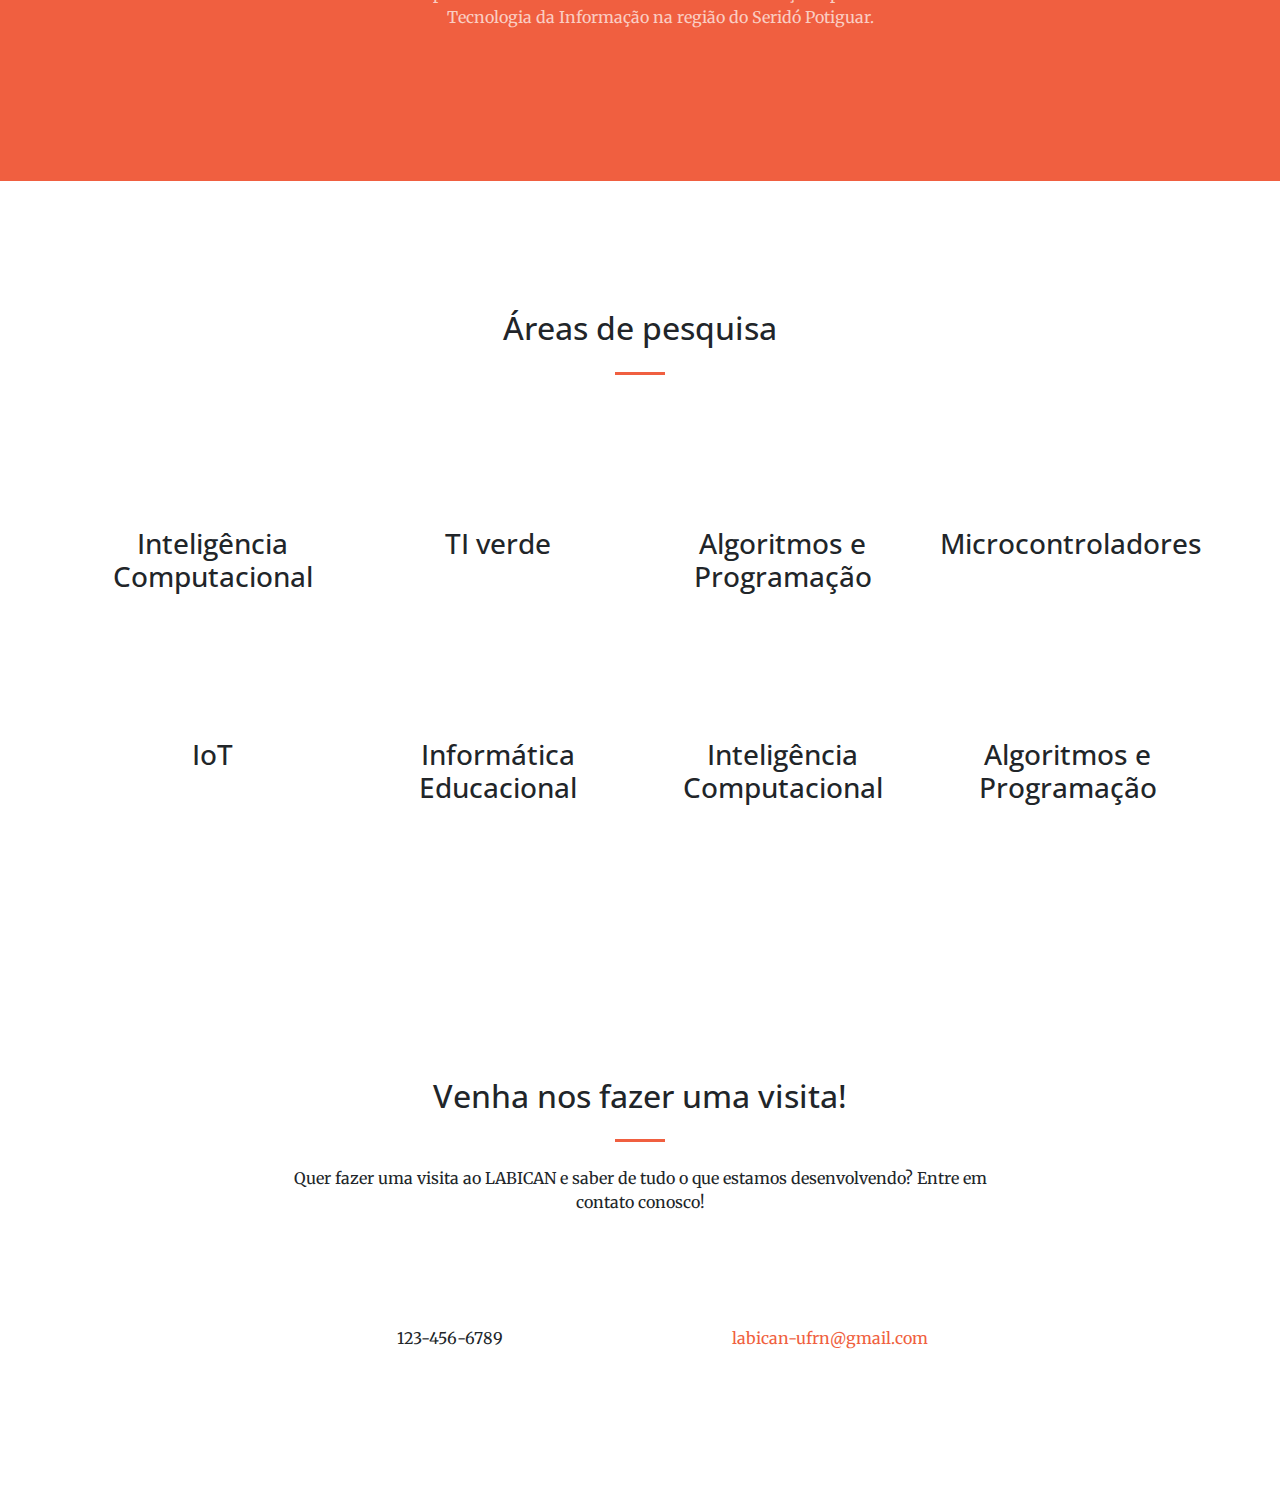
==== commit f31b63fd: "Add files via upload" ====
--- a/index.html
+++ b/index.html
@@ -47,7 +47,7 @@
               <a class="nav-link js-scroll-trigger" href="#portfolio">PROJETOS</a>
             </li>
             <li class="nav-item">
-              <a class="nav-link js-scroll-trigger" href="#contact">Contact</a>
+              <a class="nav-link js-scroll-trigger" href="#contact">Contato</a>
             </li>
           </ul>
         </div>
@@ -80,9 +80,23 @@
             <p class="text-faded mb-4">O Laboratório de Inteligência Computacional Aplicada à Negócios (LABICAN) desenvolve atividades de pesquisa e extensão na área de computação e informática, além de contribuir para o desenvolvimento do conhecimento científico.</p>
             <!--a class="btn btn-light btn-xl js-scroll-trigger" href="#services">Get Started!</a-->
           </div>
+          <div class="col-lg-8 mx-auto text-center">
+            <h2 class="section-heading text-white">O laboratório tem como seus principais objetivos:</h2>
+            <hr class="light my-4">
+            <ul class="text-faded mb-4"> 
+              <li>Promover a investigação científica em temas relacionados ao uso de Inteligência Computacional Aplicada à Tecnologia da Informação;</li>
+              <li>Incentivar o uso de técnicas de Inteligência Computacional no desenvolvimento de Sistemas de Informação;</li>
+              <li>Investigar o uso de técnicas de descoberta de conhecimento em banco de dados (KDD) e mineração de dados (DM) no desenvolvimento de Sistemas de Informação;</li>
+              <li>Promover a análise estatística de dados multivariados através de ferramentas de Inteligência Computacional;</li>
+              <li>Publicar os resultados das pesquisas realizadas em eventos da área e revistas especializadas;</li>
+              <li>Contribuir para a difusão da área de Sistemas de Informação e promover o uso da Tecnologia da Informação na região do Seridó Potiguar.</li>
+            </ul>
+            <!--a class="btn btn-light btn-xl js-scroll-trigger" href="#services">Get Started!</a-->
+          </div>
         </div>
       </div>
     </section>
+   
 
      <section id="services">
       <div class="container">
@@ -253,12 +267,7 @@
       </div>
     </section-->
 
-    <section class="bg-dark text-white">
-      <div class="container text-center">
-        <h2 class="mb-4">Free Download at Start Bootstrap!</h2>
-        <a class="btn btn-light btn-xl sr-button" href="http://startbootstrap.com/template-overviews/creative/">Download Now!</a>
-      </div>
-    </section>
+
 
     <section id="contact">
       <div class="container">
--- a/css/creative.min.css
+++ b/css/creative.min.css
@@ -2,4 +2,4 @@
  * Start Bootstrap - Creative v5.0.1 (https://startbootstrap.com/template-overviews/creative)
  * Copyright 2013-2018 Start Bootstrap
  * Licensed under MIT (https://github.com/BlackrockDigital/startbootstrap-creative/blob/master/LICENSE)
- */body,html{width:100%;height:100%}body{font-family:Merriweather,'Helvetica Neue',Arial,sans-serif}hr{max-width:50px;border-width:3px;border-color:#123456}hr.light{border-color:#fff}a{color:#123456;-webkit-transition:all .2s;transition:all .2s}a:hover{color:#123456}h1,h2,h3,h4,h5,h6{font-family:'Open Sans','Helvetica Neue',Arial,sans-serif}.bg-primary{background-color:#123456!important}.bg-dark{background-color:#212529!important}.text-faded{color:rgba(255,255,255,.7)}section{padding:8rem 0}.section-heading{margin-top:0}::-moz-selection{color:#fff;background:#212529;text-shadow:none}::selection{color:#fff;background:#212529;text-shadow:none}img::-moz-selection{color:#fff;background:0 0}img::selection{color:#fff;background:0 0}img::-moz-selection{color:#fff;background:0 0}#mainNav{border-bottom:1px solid rgba(33,37,41,.1);background-color:#fff;font-family:'Open Sans','Helvetica Neue',Arial,sans-serif;-webkit-transition:all .2s;transition:all .2s}#mainNav .navbar-brand{font-weight:700;text-transform:uppercase;color:#123456;font-family:'Open Sans','Helvetica Neue',Arial,sans-serif}#mainNav .navbar-brand:focus,#mainNav .navbar-brand:hover{color:#123456}#mainNav .navbar-nav>li.nav-item>a.nav-link,#mainNav .navbar-nav>li.nav-item>a.nav-link:focus{font-size:.9rem;font-weight:700;text-transform:uppercase;color:#212529}#mainNav .navbar-nav>li.nav-item>a.nav-link:focus:hover,#mainNav .navbar-nav>li.nav-item>a.nav-link:hover{color:#123456}#mainNav .navbar-nav>li.nav-item>a.nav-link.active,#mainNav .navbar-nav>li.nav-item>a.nav-link:focus.active{color:#123456!important;background-color:transparent}#mainNav .navbar-nav>li.nav-item>a.nav-link.active:hover,#mainNav .navbar-nav>li.nav-item>a.nav-link:focus.active:hover{background-color:transparent}@media (min-width:992px){#mainNav{border-color:transparent;background-color:transparent}#mainNav .navbar-brand{color:rgba(255,255,255,.7)}#mainNav .navbar-brand:focus,#mainNav .navbar-brand:hover{color:#fff}#mainNav .navbar-nav>li.nav-item>a.nav-link{padding:.5rem 1rem}#mainNav .navbar-nav>li.nav-item>a.nav-link,#mainNav .navbar-nav>li.nav-item>a.nav-link:focus{color:rgba(255,255,255,.7)}#mainNav .navbar-nav>li.nav-item>a.nav-link:focus:hover,#mainNav .navbar-nav>li.nav-item>a.nav-link:hover{color:#fff}#mainNav.navbar-shrink{border-bottom:1px solid rgba(33,37,41,.1);background-color:#fff}#mainNav.navbar-shrink .navbar-brand{color:#123456}#mainNav.navbar-shrink .navbar-brand:focus,#mainNav.navbar-shrink .navbar-brand:hover{color:#123456}#mainNav.navbar-shrink .navbar-nav>li.nav-item>a.nav-link,#mainNav.navbar-shrink .navbar-nav>li.nav-item>a.nav-link:focus{color:#212529}#mainNav.navbar-shrink .navbar-nav>li.nav-item>a.nav-link:focus:hover,#mainNav.navbar-shrink .navbar-nav>li.nav-item>a.nav-link:hover{color:#123456}}header.masthead{padding-top:10rem;padding-bottom:calc(10rem - 56px);background-image:url(../img/header.jpg);background-position:center center;background-size:cover}header.masthead hr{margin-top:30px;margin-bottom:30px}header.masthead h1{font-size:2rem}header.masthead p{font-weight:300}@media (min-width:768px){header.masthead p{font-size:1.15rem}}@media (min-width:992px){header.masthead{height:100vh;min-height:650px;padding-top:0;padding-bottom:0}header.masthead h1{font-size:3rem}}@media (min-width:1200px){header.masthead h1{font-size:4rem}}.service-box{max-width:400px}.portfolio-box{position:relative;display:block;max-width:650px;margin:0 auto}.portfolio-box .portfolio-box-caption{position:absolute;bottom:0;display:block;width:100%;height:100%;text-align:center;opacity:0;color:#fff;background:rgba(240,95,64,.9);-webkit-transition:all .2s;transition:all .2s}.portfolio-box .portfolio-box-caption .portfolio-box-caption-content{position:absolute;top:50%;width:100%;-webkit-transform:translateY(-50%);transform:translateY(-50%);text-align:center}.portfolio-box .portfolio-box-caption .portfolio-box-caption-content .project-category,.portfolio-box .portfolio-box-caption .portfolio-box-caption-content .project-name{padding:0 15px;font-family:'Open Sans','Helvetica Neue',Arial,sans-serif}.portfolio-box .portfolio-box-caption .portfolio-box-caption-content .project-category{font-size:14px;font-weight:600;text-transform:uppercase}.portfolio-box .portfolio-box-caption .portfolio-box-caption-content .project-name{font-size:18px}.portfolio-box:hover .portfolio-box-caption{opacity:1}.portfolio-box:focus{outline:0}@media (min-width:768px){.portfolio-box .portfolio-box-caption .portfolio-box-caption-content .project-category{font-size:16px}.portfolio-box .portfolio-box-caption .portfolio-box-caption-content .project-name{font-size:22px}}.text-primary{color:#123456!important}.btn{font-weight:700;text-transform:uppercase;border:none;border-radius:300px;font-family:'Open Sans','Helvetica Neue',Arial,sans-serif}.btn-xl{padding:1rem 2rem}.btn-primary{background-color:#123456;border-color:#123456}.btn-primary:active,.btn-primary:focus,.btn-primary:hover{color:#fff;background-color:#2F89E2!important}.btn-primary:active,.btn-primary:focus{-webkit-box-shadow:0 0 0 .2rem rgba(240,95,64,.5)!important;box-shadow:0 0 0 .2rem rgba(240,95,64,.5)!important}+ */body,html{width:100%;height:100%}body{font-family:Merriweather,'Helvetica Neue',Arial,sans-serif}hr{max-width:50px;border-width:3px;border-color:#f05f40}hr.light{border-color:#fff}a{color:#f05f40;-webkit-transition:all .2s;transition:all .2s}a:hover{color:#f05f40}h1,h2,h3,h4,h5,h6{font-family:'Open Sans','Helvetica Neue',Arial,sans-serif}.bg-primary{background-color:#f05f40!important}.bg-dark{background-color:#212529!important}.text-faded{color:rgba(255,255,255,.7)}section{padding:8rem 0}.section-heading{margin-top:0}::-moz-selection{color:#fff;background:#212529;text-shadow:none}::selection{color:#fff;background:#212529;text-shadow:none}img::-moz-selection{color:#fff;background:0 0}img::selection{color:#fff;background:0 0}img::-moz-selection{color:#fff;background:0 0}#mainNav{border-bottom:1px solid rgba(33,37,41,.1);background-color:#fff;font-family:'Open Sans','Helvetica Neue',Arial,sans-serif;-webkit-transition:all .2s;transition:all .2s}#mainNav .navbar-brand{font-weight:700;text-transform:uppercase;color:#f05f40;font-family:'Open Sans','Helvetica Neue',Arial,sans-serif}#mainNav .navbar-brand:focus,#mainNav .navbar-brand:hover{color:#f05f40}#mainNav .navbar-nav>li.nav-item>a.nav-link,#mainNav .navbar-nav>li.nav-item>a.nav-link:focus{font-size:.9rem;font-weight:700;text-transform:uppercase;color:#212529}#mainNav .navbar-nav>li.nav-item>a.nav-link:focus:hover,#mainNav .navbar-nav>li.nav-item>a.nav-link:hover{color:#f05f40}#mainNav .navbar-nav>li.nav-item>a.nav-link.active,#mainNav .navbar-nav>li.nav-item>a.nav-link:focus.active{color:#f05f40!important;background-color:transparent}#mainNav .navbar-nav>li.nav-item>a.nav-link.active:hover,#mainNav .navbar-nav>li.nav-item>a.nav-link:focus.active:hover{background-color:transparent}@media (min-width:992px){#mainNav{border-color:transparent;background-color:transparent}#mainNav .navbar-brand{color:rgba(255,255,255,.7)}#mainNav .navbar-brand:focus,#mainNav .navbar-brand:hover{color:#fff}#mainNav .navbar-nav>li.nav-item>a.nav-link{padding:.5rem 1rem}#mainNav .navbar-nav>li.nav-item>a.nav-link,#mainNav .navbar-nav>li.nav-item>a.nav-link:focus{color:rgba(255,255,255,.7)}#mainNav .navbar-nav>li.nav-item>a.nav-link:focus:hover,#mainNav .navbar-nav>li.nav-item>a.nav-link:hover{color:#fff}#mainNav.navbar-shrink{border-bottom:1px solid rgba(33,37,41,.1);background-color:#fff}#mainNav.navbar-shrink .navbar-brand{color:#f05f40}#mainNav.navbar-shrink .navbar-brand:focus,#mainNav.navbar-shrink .navbar-brand:hover{color:#f05f40}#mainNav.navbar-shrink .navbar-nav>li.nav-item>a.nav-link,#mainNav.navbar-shrink .navbar-nav>li.nav-item>a.nav-link:focus{color:#212529}#mainNav.navbar-shrink .navbar-nav>li.nav-item>a.nav-link:focus:hover,#mainNav.navbar-shrink .navbar-nav>li.nav-item>a.nav-link:hover{color:#f05f40}}header.masthead{padding-top:10rem;padding-bottom:calc(10rem - 56px);background-image:url(../img/header.jpg);background-position:center center;background-size:cover}header.masthead hr{margin-top:30px;margin-bottom:30px}header.masthead h1{font-size:2rem}header.masthead p{font-weight:300}@media (min-width:768px){header.masthead p{font-size:1.15rem}}@media (min-width:992px){header.masthead{height:100vh;min-height:650px;padding-top:0;padding-bottom:0}header.masthead h1{font-size:3rem}}@media (min-width:1200px){header.masthead h1{font-size:4rem}}.service-box{max-width:400px}.portfolio-box{position:relative;display:block;max-width:650px;margin:0 auto}.portfolio-box .portfolio-box-caption{position:absolute;bottom:0;display:block;width:100%;height:100%;text-align:center;opacity:0;color:#fff;background:rgba(240,95,64,.9);-webkit-transition:all .2s;transition:all .2s}.portfolio-box .portfolio-box-caption .portfolio-box-caption-content{position:absolute;top:50%;width:100%;-webkit-transform:translateY(-50%);transform:translateY(-50%);text-align:center}.portfolio-box .portfolio-box-caption .portfolio-box-caption-content .project-category,.portfolio-box .portfolio-box-caption .portfolio-box-caption-content .project-name{padding:0 15px;font-family:'Open Sans','Helvetica Neue',Arial,sans-serif}.portfolio-box .portfolio-box-caption .portfolio-box-caption-content .project-category{font-size:14px;font-weight:600;text-transform:uppercase}.portfolio-box .portfolio-box-caption .portfolio-box-caption-content .project-name{font-size:18px}.portfolio-box:hover .portfolio-box-caption{opacity:1}.portfolio-box:focus{outline:0}@media (min-width:768px){.portfolio-box .portfolio-box-caption .portfolio-box-caption-content .project-category{font-size:16px}.portfolio-box .portfolio-box-caption .portfolio-box-caption-content .project-name{font-size:22px}}.text-primary{color:#f05f40!important}.btn{font-weight:700;text-transform:uppercase;border:none;border-radius:300px;font-family:'Open Sans','Helvetica Neue',Arial,sans-serif}.btn-xl{padding:1rem 2rem}.btn-primary{background-color:#f05f40;border-color:#f05f40}.btn-primary:active,.btn-primary:focus,.btn-primary:hover{color:#fff;background-color:#ee4b28!important}.btn-primary:active,.btn-primary:focus{-webkit-box-shadow:0 0 0 .2rem rgba(240,95,64,.5)!important;box-shadow:0 0 0 .2rem rgba(240,95,64,.5)!important}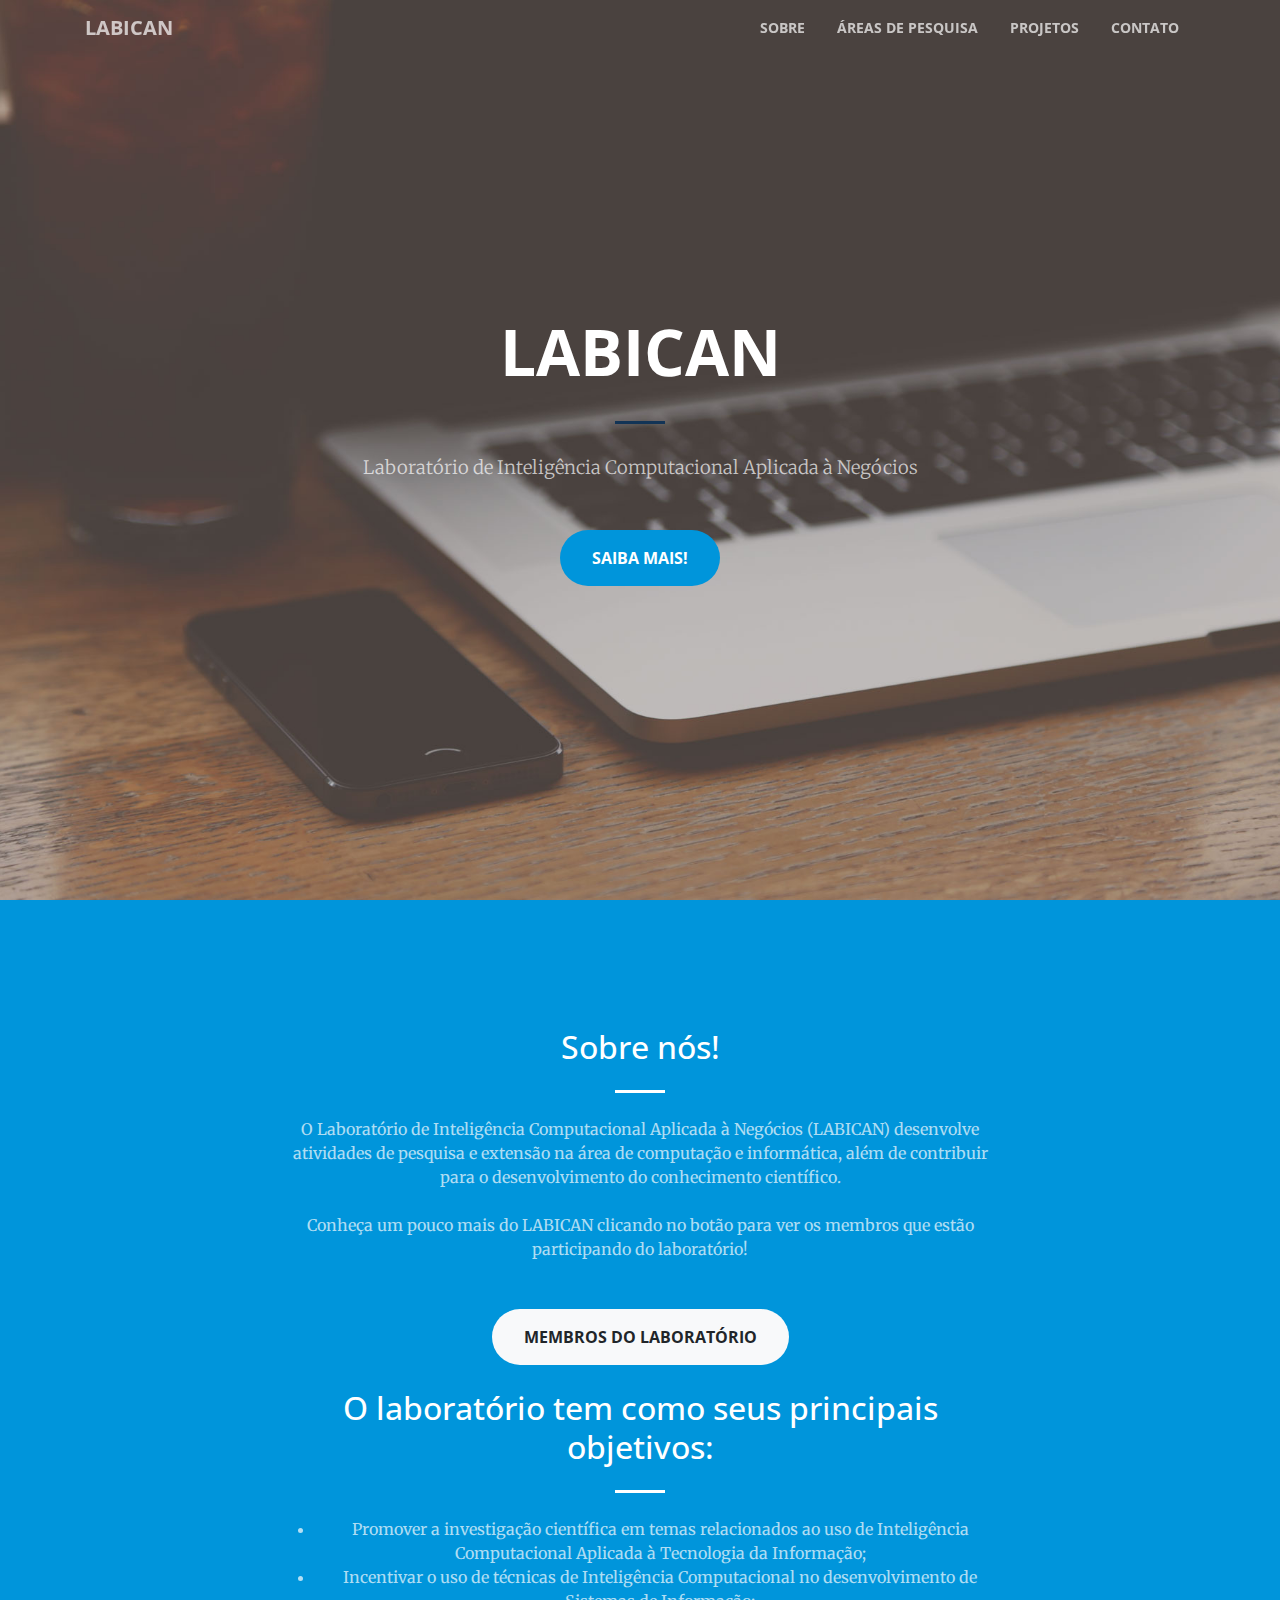
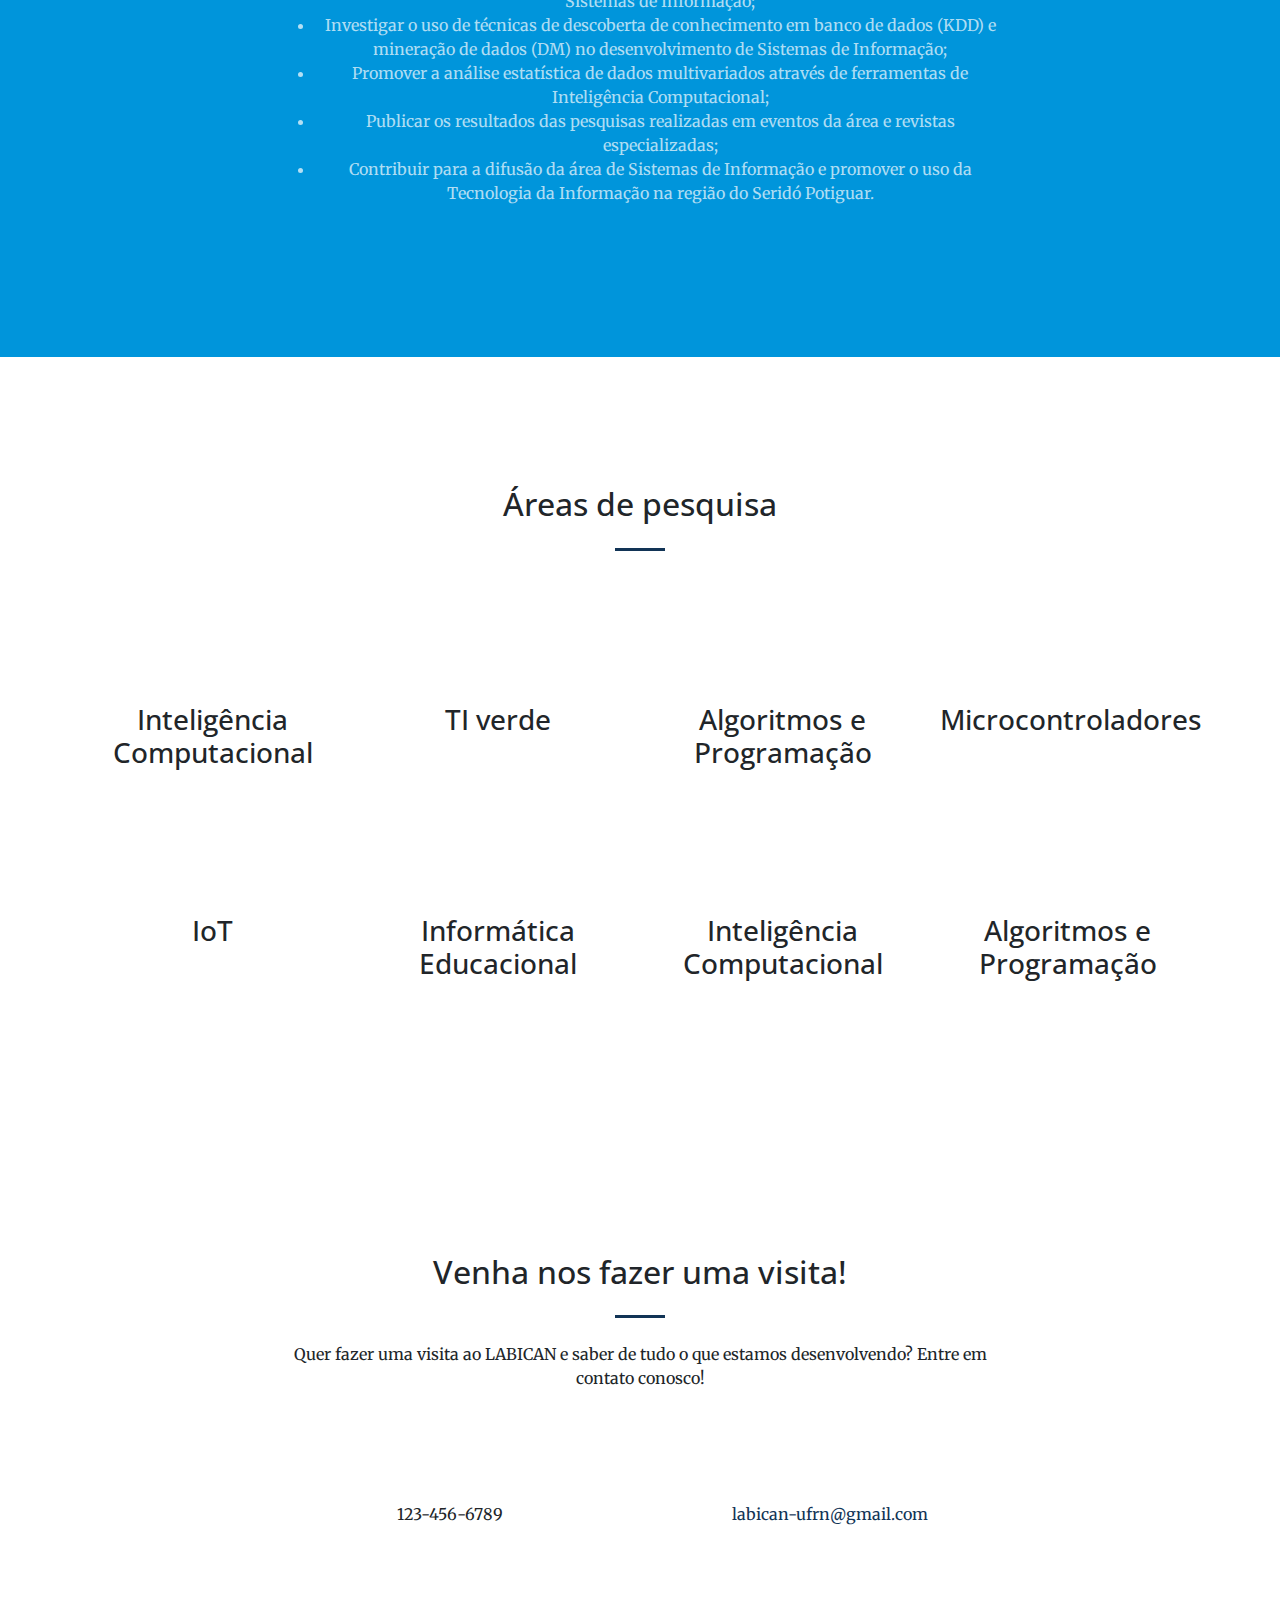
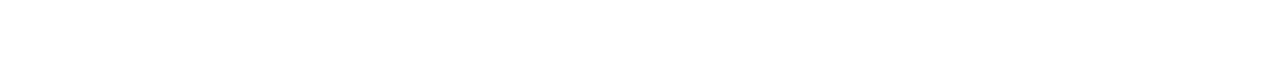
==== commit 10cca77b: "Add files via upload" ====
--- a/index.html
+++ b/index.html
@@ -44,7 +44,7 @@
               <a class="nav-link js-scroll-trigger" href="#services">ÁREAS DE PESQUISA</a>
             </li>
             <li class="nav-item">
-              <a class="nav-link js-scroll-trigger" href="#portfolio">PROJETOS</a>
+              <a class="nav-link js-scroll-trigger" href="projetos.html">PROJETOS</a>
             </li>
             <li class="nav-item">
               <a class="nav-link js-scroll-trigger" href="#contact">Contato</a>
@@ -77,10 +77,11 @@
           <div class="col-lg-8 mx-auto text-center">
             <h2 class="section-heading text-white">Sobre nós!</h2>
             <hr class="light my-4">
-            <p class="text-faded mb-4">O Laboratório de Inteligência Computacional Aplicada à Negócios (LABICAN) desenvolve atividades de pesquisa e extensão na área de computação e informática, além de contribuir para o desenvolvimento do conhecimento científico.</p>
-            <!--a class="btn btn-light btn-xl js-scroll-trigger" href="#services">Get Started!</a-->
+            <p class="text-faded mb-4">O Laboratório de Inteligência Computacional Aplicada à Negócios (LABICAN) desenvolve atividades de pesquisa e extensão na área de computação e informática, além de contribuir para o desenvolvimento do conhecimento científico. <br/><br/> Conheça um pouco mais do LABICAN clicando no botão para ver os membros que estão participando do laboratório!</p><br/>
+            <a class="btn btn-light btn-xl js-scroll-trigger" href="participantes.html">Membros do laboratório</a>
           </div>
           <div class="col-lg-8 mx-auto text-center">
+            <br/>
             <h2 class="section-heading text-white">O laboratório tem como seus principais objetivos:</h2>
             <hr class="light my-4">
             <ul class="text-faded mb-4"> 
@@ -97,8 +98,7 @@
       </div>
     </section>
    
-
-     <section id="services">
+    <section id="services">
       <div class="container">
         <div class="row">
           <div class="col-lg-12 text-center">
@@ -168,107 +168,7 @@
         </div>
       </div>
     </section>
-    
-
-    <!--section class="p-0" id="portfolio">
-      <div class="container-fluid p-0">
-        <div class="row no-gutters popup-gallery">
-          <div class="col-lg-4 col-sm-6">
-            <a class="portfolio-box" href="img/portfolio/fullsize/1.jpg">
-              <img class="img-fluid" src="img/portfolio/thumbnails/1.jpg" alt="">
-              <div class="portfolio-box-caption">
-                <div class="portfolio-box-caption-content">
-                  <div class="project-category text-faded">
-                    Category
-                  </div>
-                  <div class="project-name">
-                    Project Name
-                  </div>
-                </div>
-              </div>
-            </a>
-          </div>
-          <div class="col-lg-4 col-sm-6">
-            <a class="portfolio-box" href="img/portfolio/fullsize/2.jpg">
-              <img class="img-fluid" src="img/portfolio/thumbnails/2.jpg" alt="">
-              <div class="portfolio-box-caption">
-                <div class="portfolio-box-caption-content">
-                  <div class="project-category text-faded">
-                    Category
-                  </div>
-                  <div class="project-name">
-                    Project Name
-                  </div>
-                </div>
-              </div>
-            </a>
-          </div>
-          <div class="col-lg-4 col-sm-6">
-            <a class="portfolio-box" href="img/portfolio/fullsize/3.jpg">
-              <img class="img-fluid" src="img/portfolio/thumbnails/3.jpg" alt="">
-              <div class="portfolio-box-caption">
-                <div class="portfolio-box-caption-content">
-                  <div class="project-category text-faded">
-                    Category
-                  </div>
-                  <div class="project-name">
-                    Project Name
-                  </div>
-                </div>
-              </div>
-            </a>
-          </div>
-          <div class="col-lg-4 col-sm-6">
-            <a class="portfolio-box" href="img/portfolio/fullsize/4.jpg">
-              <img class="img-fluid" src="img/portfolio/thumbnails/4.jpg" alt="">
-              <div class="portfolio-box-caption">
-                <div class="portfolio-box-caption-content">
-                  <div class="project-category text-faded">
-                    Category
-                  </div>
-                  <div class="project-name">
-                    Project Name
-                  </div>
-                </div>
-              </div>
-            </a>
-          </div>
-          <div class="col-lg-4 col-sm-6">
-            <a class="portfolio-box" href="img/portfolio/fullsize/5.jpg">
-              <img class="img-fluid" src="img/portfolio/thumbnails/5.jpg" alt="">
-              <div class="portfolio-box-caption">
-                <div class="portfolio-box-caption-content">
-                  <div class="project-category text-faded">
-                    Category
-                  </div>
-                  <div class="project-name">
-                    Project Name
-                  </div>
-                </div>
-              </div>
-            </a>
-          </div>
-          <div class="col-lg-4 col-sm-6">
-            <a class="portfolio-box" href="img/portfolio/fullsize/6.jpg">
-              <img class="img-fluid" src="img/portfolio/thumbnails/6.jpg" alt="">
-              <div class="portfolio-box-caption">
-                <div class="portfolio-box-caption-content">
-                  <div class="project-category text-faded">
-                    Category
-                  </div>
-                  <div class="project-name">
-                    Project Name
-                  </div>
-                </div>
-              </div>
-            </a>
-          </div>
-        </div>
-      </div>
-    </section-->
-
-
-
+   
     <section id="contact">
       <div class="container">
         <div class="row">
--- a/css/creative.min.css
+++ b/css/creative.min.css
@@ -2,4 +2,4 @@
  * Start Bootstrap - Creative v5.0.1 (https://startbootstrap.com/template-overviews/creative)
  * Copyright 2013-2018 Start Bootstrap
  * Licensed under MIT (https://github.com/BlackrockDigital/startbootstrap-creative/blob/master/LICENSE)
- */body,html{width:100%;height:100%}body{font-family:Merriweather,'Helvetica Neue',Arial,sans-serif}hr{max-width:50px;border-width:3px;border-color:#f05f40}hr.light{border-color:#fff}a{color:#f05f40;-webkit-transition:all .2s;transition:all .2s}a:hover{color:#f05f40}h1,h2,h3,h4,h5,h6{font-family:'Open Sans','Helvetica Neue',Arial,sans-serif}.bg-primary{background-color:#f05f40!important}.bg-dark{background-color:#212529!important}.text-faded{color:rgba(255,255,255,.7)}section{padding:8rem 0}.section-heading{margin-top:0}::-moz-selection{color:#fff;background:#212529;text-shadow:none}::selection{color:#fff;background:#212529;text-shadow:none}img::-moz-selection{color:#fff;background:0 0}img::selection{color:#fff;background:0 0}img::-moz-selection{color:#fff;background:0 0}#mainNav{border-bottom:1px solid rgba(33,37,41,.1);background-color:#fff;font-family:'Open Sans','Helvetica Neue',Arial,sans-serif;-webkit-transition:all .2s;transition:all .2s}#mainNav .navbar-brand{font-weight:700;text-transform:uppercase;color:#f05f40;font-family:'Open Sans','Helvetica Neue',Arial,sans-serif}#mainNav .navbar-brand:focus,#mainNav .navbar-brand:hover{color:#f05f40}#mainNav .navbar-nav>li.nav-item>a.nav-link,#mainNav .navbar-nav>li.nav-item>a.nav-link:focus{font-size:.9rem;font-weight:700;text-transform:uppercase;color:#212529}#mainNav .navbar-nav>li.nav-item>a.nav-link:focus:hover,#mainNav .navbar-nav>li.nav-item>a.nav-link:hover{color:#f05f40}#mainNav .navbar-nav>li.nav-item>a.nav-link.active,#mainNav .navbar-nav>li.nav-item>a.nav-link:focus.active{color:#f05f40!important;background-color:transparent}#mainNav .navbar-nav>li.nav-item>a.nav-link.active:hover,#mainNav .navbar-nav>li.nav-item>a.nav-link:focus.active:hover{background-color:transparent}@media (min-width:992px){#mainNav{border-color:transparent;background-color:transparent}#mainNav .navbar-brand{color:rgba(255,255,255,.7)}#mainNav .navbar-brand:focus,#mainNav .navbar-brand:hover{color:#fff}#mainNav .navbar-nav>li.nav-item>a.nav-link{padding:.5rem 1rem}#mainNav .navbar-nav>li.nav-item>a.nav-link,#mainNav .navbar-nav>li.nav-item>a.nav-link:focus{color:rgba(255,255,255,.7)}#mainNav .navbar-nav>li.nav-item>a.nav-link:focus:hover,#mainNav .navbar-nav>li.nav-item>a.nav-link:hover{color:#fff}#mainNav.navbar-shrink{border-bottom:1px solid rgba(33,37,41,.1);background-color:#fff}#mainNav.navbar-shrink .navbar-brand{color:#f05f40}#mainNav.navbar-shrink .navbar-brand:focus,#mainNav.navbar-shrink .navbar-brand:hover{color:#f05f40}#mainNav.navbar-shrink .navbar-nav>li.nav-item>a.nav-link,#mainNav.navbar-shrink .navbar-nav>li.nav-item>a.nav-link:focus{color:#212529}#mainNav.navbar-shrink .navbar-nav>li.nav-item>a.nav-link:focus:hover,#mainNav.navbar-shrink .navbar-nav>li.nav-item>a.nav-link:hover{color:#f05f40}}header.masthead{padding-top:10rem;padding-bottom:calc(10rem - 56px);background-image:url(../img/header.jpg);background-position:center center;background-size:cover}header.masthead hr{margin-top:30px;margin-bottom:30px}header.masthead h1{font-size:2rem}header.masthead p{font-weight:300}@media (min-width:768px){header.masthead p{font-size:1.15rem}}@media (min-width:992px){header.masthead{height:100vh;min-height:650px;padding-top:0;padding-bottom:0}header.masthead h1{font-size:3rem}}@media (min-width:1200px){header.masthead h1{font-size:4rem}}.service-box{max-width:400px}.portfolio-box{position:relative;display:block;max-width:650px;margin:0 auto}.portfolio-box .portfolio-box-caption{position:absolute;bottom:0;display:block;width:100%;height:100%;text-align:center;opacity:0;color:#fff;background:rgba(240,95,64,.9);-webkit-transition:all .2s;transition:all .2s}.portfolio-box .portfolio-box-caption .portfolio-box-caption-content{position:absolute;top:50%;width:100%;-webkit-transform:translateY(-50%);transform:translateY(-50%);text-align:center}.portfolio-box .portfolio-box-caption .portfolio-box-caption-content .project-category,.portfolio-box .portfolio-box-caption .portfolio-box-caption-content .project-name{padding:0 15px;font-family:'Open Sans','Helvetica Neue',Arial,sans-serif}.portfolio-box .portfolio-box-caption .portfolio-box-caption-content .project-category{font-size:14px;font-weight:600;text-transform:uppercase}.portfolio-box .portfolio-box-caption .portfolio-box-caption-content .project-name{font-size:18px}.portfolio-box:hover .portfolio-box-caption{opacity:1}.portfolio-box:focus{outline:0}@media (min-width:768px){.portfolio-box .portfolio-box-caption .portfolio-box-caption-content .project-category{font-size:16px}.portfolio-box .portfolio-box-caption .portfolio-box-caption-content .project-name{font-size:22px}}.text-primary{color:#f05f40!important}.btn{font-weight:700;text-transform:uppercase;border:none;border-radius:300px;font-family:'Open Sans','Helvetica Neue',Arial,sans-serif}.btn-xl{padding:1rem 2rem}.btn-primary{background-color:#f05f40;border-color:#f05f40}.btn-primary:active,.btn-primary:focus,.btn-primary:hover{color:#fff;background-color:#ee4b28!important}.btn-primary:active,.btn-primary:focus{-webkit-box-shadow:0 0 0 .2rem rgba(240,95,64,.5)!important;box-shadow:0 0 0 .2rem rgba(240,95,64,.5)!important}+ */body,html{width:100%;height:100%}body{font-family:Merriweather,'Helvetica Neue',Arial,sans-serif}hr{max-width:50px;border-width:3px;border-color:#123456}hr.light{border-color:#fff}a{color:#123456;-webkit-transition:all .2s;transition:all .2s}a:hover{color:#0095DB}h1,h2,h3,h4,h5,h6{font-family:'Open Sans','Helvetica Neue',Arial,sans-serif}.bg-primary{background-color:#0095DB!important}.bg-dark{background-color:#212529!important}.text-faded{color:rgba(255,255,255,.7)}section{padding:8rem 0}.section-heading{margin-top:0}::-moz-selection{color:#fff;background:#212529;text-shadow:none}::selection{color:#fff;background:#212529;text-shadow:none}img::-moz-selection{color:#fff;background:0 0}img::selection{color:#fff;background:0 0}img::-moz-selection{color:#fff;background:0 0}#mainNav{border-bottom:1px solid rgba(33,37,41,.1);background-color:#fff;font-family:'Open Sans','Helvetica Neue',Arial,sans-serif;-webkit-transition:all .2s;transition:all .2s}#mainNav .navbar-brand{font-weight:700;text-transform:uppercase;color:#164194;font-family:'Open Sans','Helvetica Neue',Arial,sans-serif}#mainNav .navbar-brand:focus,#mainNav .navbar-brand:hover{color:#123456}#mainNav .navbar-nav>li.nav-item>a.nav-link,#mainNav .navbar-nav>li.nav-item>a.nav-link:focus{font-size:.9rem;font-weight:700;text-transform:uppercase;color:#212529}#mainNav .navbar-nav>li.nav-item>a.nav-link:focus:hover,#mainNav .navbar-nav>li.nav-item>a.nav-link:hover{color:#123456}#mainNav .navbar-nav>li.nav-item>a.nav-link.active,#mainNav .navbar-nav>li.nav-item>a.nav-link:focus.active{color:#123456!important;background-color:transparent}#mainNav .navbar-nav>li.nav-item>a.nav-link.active:hover,#mainNav .navbar-nav>li.nav-item>a.nav-link:focus.active:hover{background-color:transparent}@media (min-width:992px){#mainNav{border-color:transparent;background-color:transparent}#mainNav .navbar-brand{color:rgba(255,255,255,.7)}#mainNav .navbar-brand:focus,#mainNav .navbar-brand:hover{color:#fff}#mainNav .navbar-nav>li.nav-item>a.nav-link{padding:.5rem 1rem}#mainNav .navbar-nav>li.nav-item>a.nav-link,#mainNav .navbar-nav>li.nav-item>a.nav-link:focus{color:rgba(255,255,255,.7)}#mainNav .navbar-nav>li.nav-item>a.nav-link:focus:hover,#mainNav .navbar-nav>li.nav-item>a.nav-link:hover{color:#fff}#mainNav.navbar-shrink{border-bottom:1px solid rgba(33,37,41,.1);background-color:#fff}#mainNav.navbar-shrink .navbar-brand{color:#123456}#mainNav.navbar-shrink .navbar-brand:focus,#mainNav.navbar-shrink .navbar-brand:hover{color:#0095DB}#mainNav.navbar-shrink .navbar-nav>li.nav-item>a.nav-link,#mainNav.navbar-shrink .navbar-nav>li.nav-item>a.nav-link:focus{color:#0095DB}#mainNav.navbar-shrink .navbar-nav>li.nav-item>a.nav-link:focus:hover,#mainNav.navbar-shrink .navbar-nav>li.nav-item>a.nav-link:hover{color:#123456}}header.masthead{padding-top:10rem;padding-bottom:calc(10rem - 56px);background-image:url(../img/header.jpg);background-position:center center;background-size:cover}header.masthead hr{margin-top:30px;margin-bottom:30px}header.masthead h1{font-size:2rem}header.masthead p{font-weight:300}@media (min-width:768px){header.masthead p{font-size:1.15rem}}@media (min-width:992px){header.masthead{height:100vh;min-height:650px;padding-top:0;padding-bottom:0}header.masthead h1{font-size:3rem}}@media (min-width:1200px){header.masthead h1{font-size:4rem}}.service-box{max-width:400px}.portfolio-box{position:relative;display:block;max-width:650px;margin:0 auto}.portfolio-box .portfolio-box-caption{position:absolute;bottom:0;display:block;width:100%;height:100%;text-align:center;opacity:0;color:#fff;background:rgba(240,95,64,.9);-webkit-transition:all .2s;transition:all .2s}.portfolio-box .portfolio-box-caption .portfolio-box-caption-content{position:absolute;top:50%;width:100%;-webkit-transform:translateY(-50%);transform:translateY(-50%);text-align:center}.portfolio-box .portfolio-box-caption .portfolio-box-caption-content .project-category,.portfolio-box .portfolio-box-caption .portfolio-box-caption-content .project-name{padding:0 15px;font-family:'Open Sans','Helvetica Neue',Arial,sans-serif}.portfolio-box .portfolio-box-caption .portfolio-box-caption-content .project-category{font-size:14px;font-weight:600;text-transform:uppercase}.portfolio-box .portfolio-box-caption .portfolio-box-caption-content .project-name{font-size:18px}.portfolio-box:hover .portfolio-box-caption{opacity:1}.portfolio-box:focus{outline:0}@media (min-width:768px){.portfolio-box .portfolio-box-caption .portfolio-box-caption-content .project-category{font-size:16px}.portfolio-box .portfolio-box-caption .portfolio-box-caption-content .project-name{font-size:22px}}.text-primary{color:#0095DB!important}.btn{font-weight:700;text-transform:uppercase;border:none;border-radius:300px;font-family:'Open Sans','Helvetica Neue',Arial,sans-serif}.btn-xl{padding:1rem 2rem}.btn-primary{background-color:#0095DB;border-color:#f05f40}.btn-primary:active,.btn-primary:focus,.btn-primary:hover{color:#fff;background-color:#123456!important}.btn-primary:active,.btn-primary:focus{-webkit-box-shadow:0 0 0 .2rem rgba(240,95,64,.5)!important;box-shadow:0 0 0 .2rem rgba(240,95,64,.5)!important}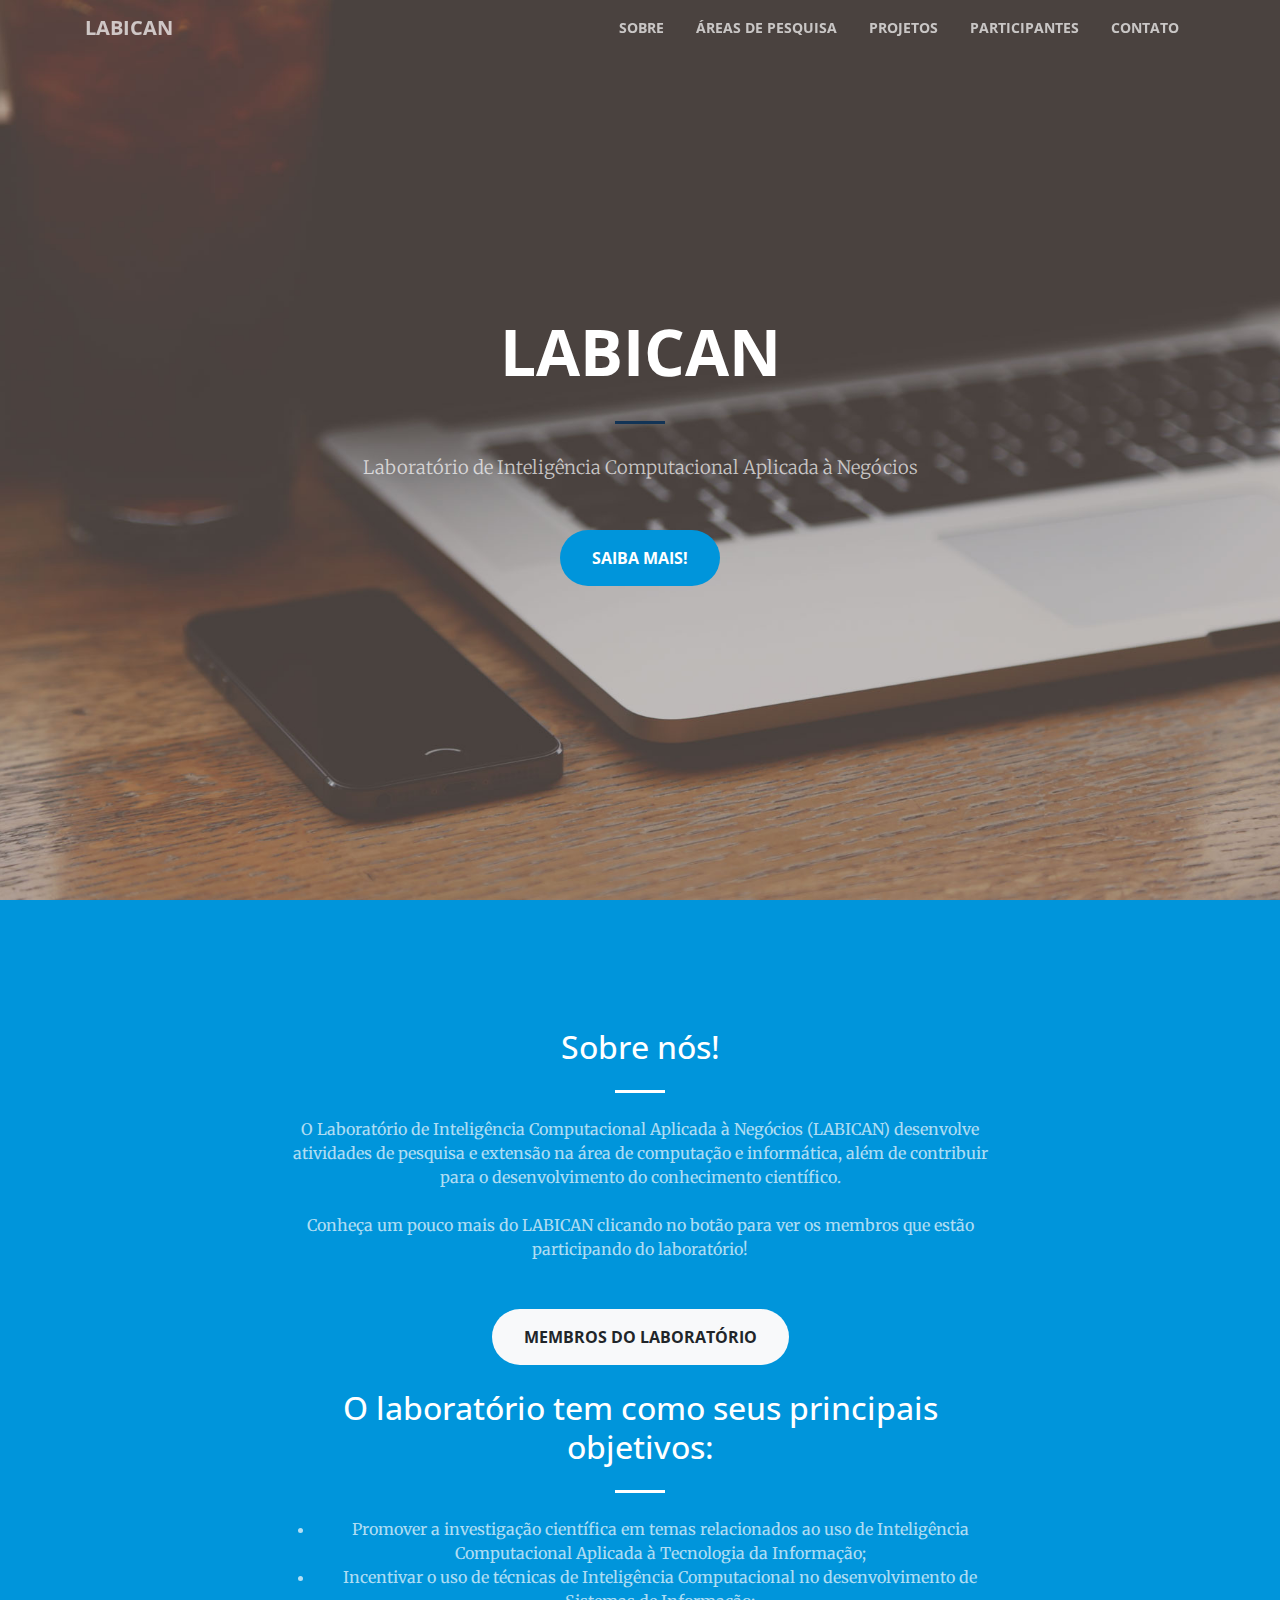
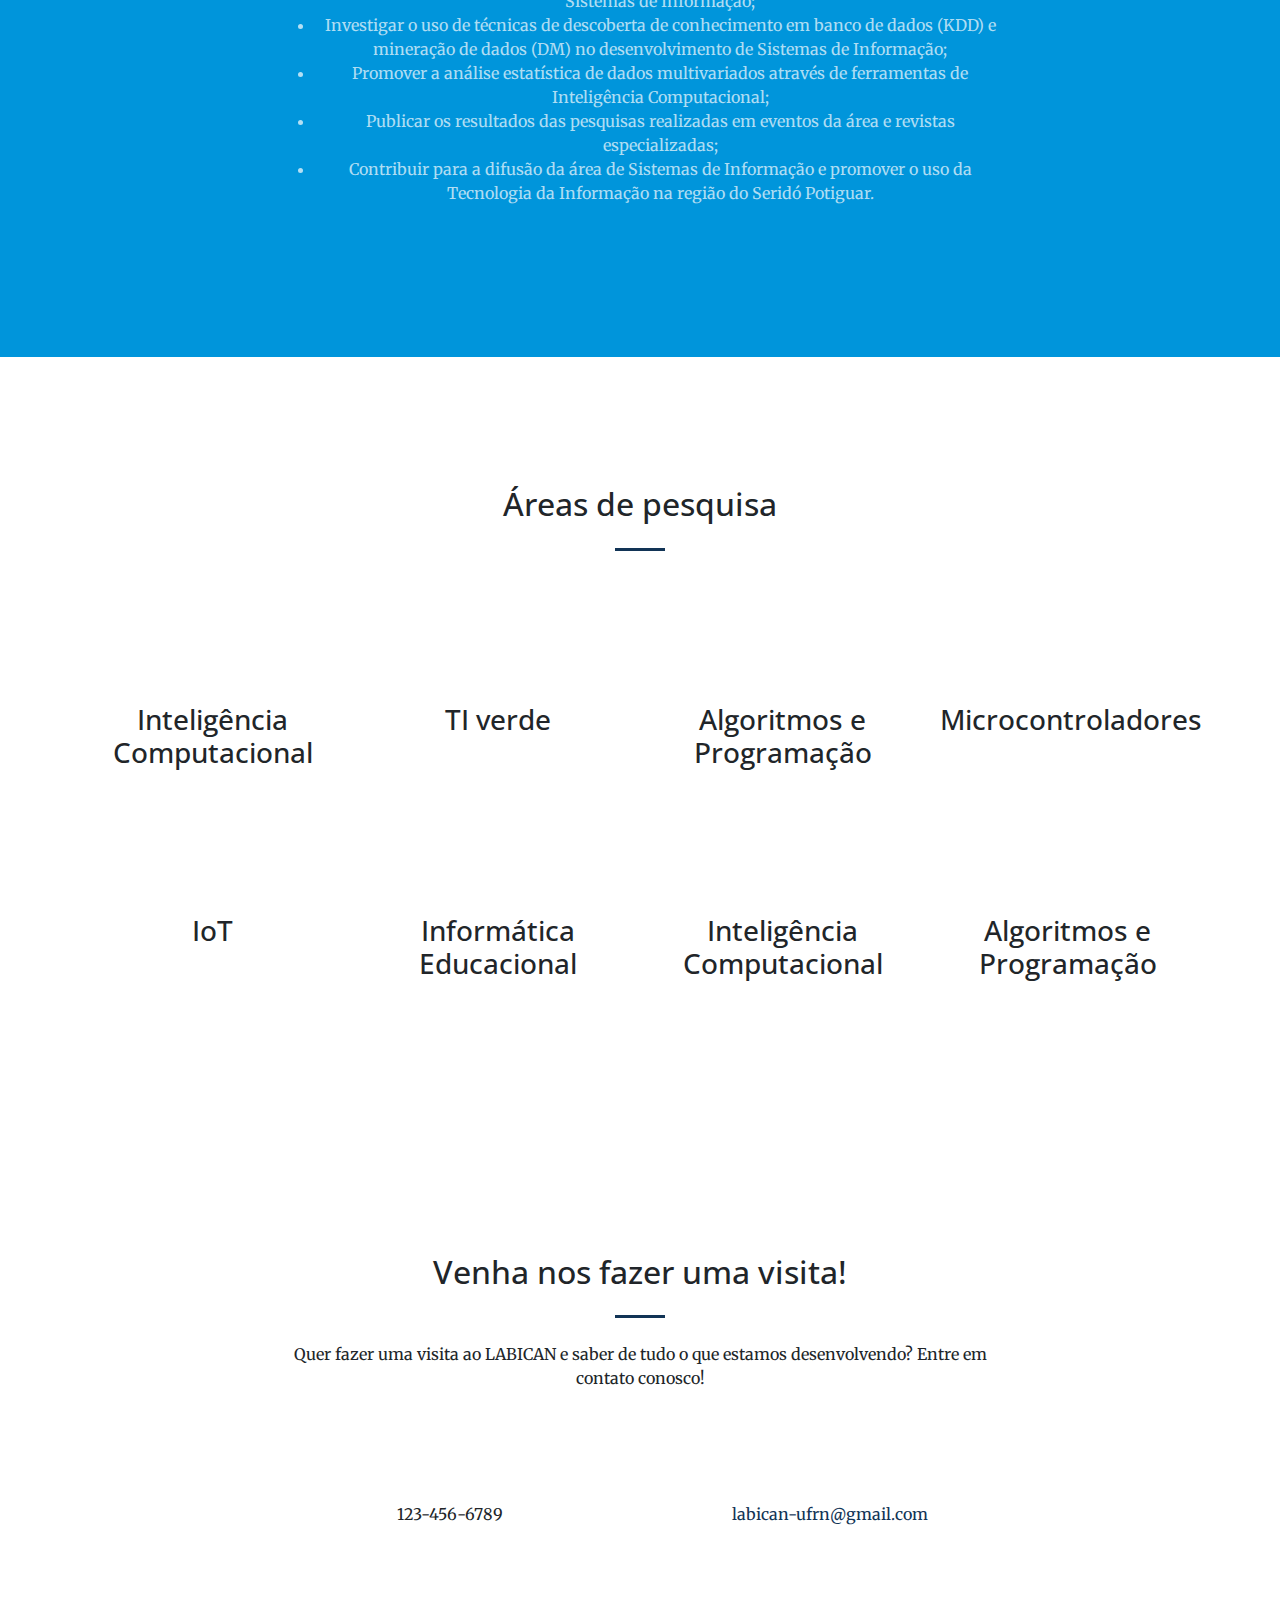
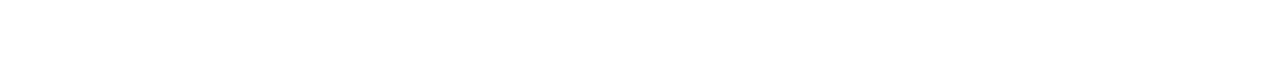
==== commit 4316bbde: "Add files via upload" ====
--- a/index.html
+++ b/index.html
@@ -38,16 +38,20 @@
         <div class="collapse navbar-collapse" id="navbarResponsive">
           <ul class="navbar-nav ml-auto">
             <li class="nav-item">
-              <a class="nav-link js-scroll-trigger" href="#about">SOBRE</a>
-            </li>
-            <li class="nav-item">
-              <a class="nav-link js-scroll-trigger" href="#services">ÁREAS DE PESQUISA</a>
+              <a class="nav-link js-scroll-trigger" href="index.html">SOBRE</a>
+            </li>
+            <li class="nav-item">
+              <a class="nav-link js-scroll-trigger" href="index.html">ÁREAS DE PESQUISA</a>
             </li>
             <li class="nav-item">
               <a class="nav-link js-scroll-trigger" href="projetos.html">PROJETOS</a>
             </li>
             <li class="nav-item">
-              <a class="nav-link js-scroll-trigger" href="#contact">Contato</a>
+              <a class="nav-link js-scroll-trigger" href="participantes.html">PARTICIPANTES</a>
+            </li>
+
+            <li class="nav-item">
+              <a class="nav-link js-scroll-trigger" href="index.html">Contato</a>
             </li>
           </ul>
         </div>
@@ -118,7 +122,7 @@
           </div>
           <div class="col-lg-3 col-md-6 text-center">
             <div class="service-box mt-5 mx-auto">
-              <i class="fas fa-4x fa-gem glyphicon glyphicon-leaf text-primary mb-3 sr-icon-2 "></i>
+              <i class="fab fa-4x fa-pagelines glyphicon glyphicon-leaf text-primary mb-3 sr-icon-2 "></i>
               <h3 class="mb-3">TI verde</h3>
               <!--p class="text-muted mb-0">colocar descrição sobre área de pesquisa</p-->
             </div>
--- a/css/creative.min.css
+++ b/css/creative.min.css
@@ -2,4 +2,4 @@
  * Start Bootstrap - Creative v5.0.1 (https://startbootstrap.com/template-overviews/creative)
  * Copyright 2013-2018 Start Bootstrap
  * Licensed under MIT (https://github.com/BlackrockDigital/startbootstrap-creative/blob/master/LICENSE)
- */body,html{width:100%;height:100%}body{font-family:Merriweather,'Helvetica Neue',Arial,sans-serif}hr{max-width:50px;border-width:3px;border-color:#123456}hr.light{border-color:#fff}a{color:#123456;-webkit-transition:all .2s;transition:all .2s}a:hover{color:#0095DB}h1,h2,h3,h4,h5,h6{font-family:'Open Sans','Helvetica Neue',Arial,sans-serif}.bg-primary{background-color:#0095DB!important}.bg-dark{background-color:#212529!important}.text-faded{color:rgba(255,255,255,.7)}section{padding:8rem 0}.section-heading{margin-top:0}::-moz-selection{color:#fff;background:#212529;text-shadow:none}::selection{color:#fff;background:#212529;text-shadow:none}img::-moz-selection{color:#fff;background:0 0}img::selection{color:#fff;background:0 0}img::-moz-selection{color:#fff;background:0 0}#mainNav{border-bottom:1px solid rgba(33,37,41,.1);background-color:#fff;font-family:'Open Sans','Helvetica Neue',Arial,sans-serif;-webkit-transition:all .2s;transition:all .2s}#mainNav .navbar-brand{font-weight:700;text-transform:uppercase;color:#164194;font-family:'Open Sans','Helvetica Neue',Arial,sans-serif}#mainNav .navbar-brand:focus,#mainNav .navbar-brand:hover{color:#123456}#mainNav .navbar-nav>li.nav-item>a.nav-link,#mainNav .navbar-nav>li.nav-item>a.nav-link:focus{font-size:.9rem;font-weight:700;text-transform:uppercase;color:#212529}#mainNav .navbar-nav>li.nav-item>a.nav-link:focus:hover,#mainNav .navbar-nav>li.nav-item>a.nav-link:hover{color:#123456}#mainNav .navbar-nav>li.nav-item>a.nav-link.active,#mainNav .navbar-nav>li.nav-item>a.nav-link:focus.active{color:#123456!important;background-color:transparent}#mainNav .navbar-nav>li.nav-item>a.nav-link.active:hover,#mainNav .navbar-nav>li.nav-item>a.nav-link:focus.active:hover{background-color:transparent}@media (min-width:992px){#mainNav{border-color:transparent;background-color:transparent}#mainNav .navbar-brand{color:rgba(255,255,255,.7)}#mainNav .navbar-brand:focus,#mainNav .navbar-brand:hover{color:#fff}#mainNav .navbar-nav>li.nav-item>a.nav-link{padding:.5rem 1rem}#mainNav .navbar-nav>li.nav-item>a.nav-link,#mainNav .navbar-nav>li.nav-item>a.nav-link:focus{color:rgba(255,255,255,.7)}#mainNav .navbar-nav>li.nav-item>a.nav-link:focus:hover,#mainNav .navbar-nav>li.nav-item>a.nav-link:hover{color:#fff}#mainNav.navbar-shrink{border-bottom:1px solid rgba(33,37,41,.1);background-color:#fff}#mainNav.navbar-shrink .navbar-brand{color:#123456}#mainNav.navbar-shrink .navbar-brand:focus,#mainNav.navbar-shrink .navbar-brand:hover{color:#0095DB}#mainNav.navbar-shrink .navbar-nav>li.nav-item>a.nav-link,#mainNav.navbar-shrink .navbar-nav>li.nav-item>a.nav-link:focus{color:#0095DB}#mainNav.navbar-shrink .navbar-nav>li.nav-item>a.nav-link:focus:hover,#mainNav.navbar-shrink .navbar-nav>li.nav-item>a.nav-link:hover{color:#123456}}header.masthead{padding-top:10rem;padding-bottom:calc(10rem - 56px);background-image:url(../img/header.jpg);background-position:center center;background-size:cover}header.masthead hr{margin-top:30px;margin-bottom:30px}header.masthead h1{font-size:2rem}header.masthead p{font-weight:300}@media (min-width:768px){header.masthead p{font-size:1.15rem}}@media (min-width:992px){header.masthead{height:100vh;min-height:650px;padding-top:0;padding-bottom:0}header.masthead h1{font-size:3rem}}@media (min-width:1200px){header.masthead h1{font-size:4rem}}.service-box{max-width:400px}.portfolio-box{position:relative;display:block;max-width:650px;margin:0 auto}.portfolio-box .portfolio-box-caption{position:absolute;bottom:0;display:block;width:100%;height:100%;text-align:center;opacity:0;color:#fff;background:rgba(240,95,64,.9);-webkit-transition:all .2s;transition:all .2s}.portfolio-box .portfolio-box-caption .portfolio-box-caption-content{position:absolute;top:50%;width:100%;-webkit-transform:translateY(-50%);transform:translateY(-50%);text-align:center}.portfolio-box .portfolio-box-caption .portfolio-box-caption-content .project-category,.portfolio-box .portfolio-box-caption .portfolio-box-caption-content .project-name{padding:0 15px;font-family:'Open Sans','Helvetica Neue',Arial,sans-serif}.portfolio-box .portfolio-box-caption .portfolio-box-caption-content .project-category{font-size:14px;font-weight:600;text-transform:uppercase}.portfolio-box .portfolio-box-caption .portfolio-box-caption-content .project-name{font-size:18px}.portfolio-box:hover .portfolio-box-caption{opacity:1}.portfolio-box:focus{outline:0}@media (min-width:768px){.portfolio-box .portfolio-box-caption .portfolio-box-caption-content .project-category{font-size:16px}.portfolio-box .portfolio-box-caption .portfolio-box-caption-content .project-name{font-size:22px}}.text-primary{color:#0095DB!important}.btn{font-weight:700;text-transform:uppercase;border:none;border-radius:300px;font-family:'Open Sans','Helvetica Neue',Arial,sans-serif}.btn-xl{padding:1rem 2rem}.btn-primary{background-color:#0095DB;border-color:#f05f40}.btn-primary:active,.btn-primary:focus,.btn-primary:hover{color:#fff;background-color:#123456!important}.btn-primary:active,.btn-primary:focus{-webkit-box-shadow:0 0 0 .2rem rgba(240,95,64,.5)!important;box-shadow:0 0 0 .2rem rgba(240,95,64,.5)!important}+ */body,html{width:100%;height:100%}body{font-family:Merriweather,'Helvetica Neue',Arial,sans-serif}hr{max-width:50px;border-width:3px;border-color:#123456}hr.light{border-color:#fff}a{color:#123456;-webkit-transition:all .2s;transition:all .2s}a:hover{color:#0095DB}h1,h2,h3,h4,h5,h6{font-family:'Open Sans','Helvetica Neue',Arial,sans-serif}.bg-primary{background-color:#0095DB!important}.bg-dark{background-color:#212529!important}.text-faded{color:rgba(255,255,255,.7)}section{padding:8rem 0}.section-heading{margin-top:0}::-moz-selection{color:#fff;background:#212529;text-shadow:none}::selection{color:#fff;background:#212529;text-shadow:none}img::-moz-selection{color:#fff;background:0 0}img::selection{color:#fff;background:0 0}img::-moz-selection{color:#fff;background:0 0}#mainNav{border-bottom:1px solid rgba(33,37,41,.1);background-color:#fff;font-family:'Open Sans','Helvetica Neue',Arial,sans-serif;-webkit-transition:all .2s;transition:all .2s}#mainNav .navbar-brand{font-weight:700;text-transform:uppercase;color:#164194;font-family:'Open Sans','Helvetica Neue',Arial,sans-serif}#mainNav .navbar-brand:focus,#mainNav .navbar-brand:hover{color:#123456}#mainNav .navbar-nav>li.nav-item>a.nav-link,#mainNav .navbar-nav>li.nav-item>a.nav-link:focus{font-size:.9rem;font-weight:700;text-transform:uppercase;color:#212529}#mainNav .navbar-nav>li.nav-item>a.nav-link:focus:hover,#mainNav .navbar-nav>li.nav-item>a.nav-link:hover{color:#123456}#mainNav .navbar-nav>li.nav-item>a.nav-link.active,#mainNav .navbar-nav>li.nav-item>a.nav-link:focus.active{color:#123456!important;background-color:transparent}#mainNav .navbar-nav>li.nav-item>a.nav-link.active:hover,#mainNav .navbar-nav>li.nav-item>a.nav-link:focus.active:hover{background-color:transparent}@media (min-width:992px){#mainNav{border-color:transparent;background-color:transparent}#mainNav .navbar-brand{color:rgba(255,255,255,.7)}#mainNav .navbar-brand:focus,#mainNav .navbar-brand:hover{color:#fff}#mainNav .navbar-nav>li.nav-item>a.nav-link{padding:.5rem 1rem}#mainNav .navbar-nav>li.nav-item>a.nav-link,#mainNav .navbar-nav>li.nav-item>a.nav-link:focus{color:rgba(255,255,255,.7)}#mainNav .navbar-nav>li.nav-item>a.nav-link:focus:hover,#mainNav .navbar-nav>li.nav-item>a.nav-link:hover{color:#fff}#mainNav.navbar-shrink{border-bottom:1px solid rgba(33,37,41,.1);background-color:#fff}#mainNav.navbar-shrink .navbar-brand{color:#123456}#mainNav.navbar-shrink .navbar-brand:focus,#mainNav.navbar-shrink .navbar-brand:hover{color:#0095DB}#mainNav.navbar-shrink .navbar-nav>li.nav-item>a.nav-link,#mainNav.navbar-shrink .navbar-nav>li.nav-item>a.nav-link:focus{color:#0095DB}#mainNav.navbar-shrink .navbar-nav>li.nav-item>a.nav-link:focus:hover,#mainNav.navbar-shrink .navbar-nav>li.nav-item>a.nav-link:hover{color:#123456}}header.masthead{padding-top:10rem;padding-bottom:calc(10rem - 56px);background-image:url(../img/header.jpg);background-position:center center;background-size:cover}header.masthead hr{margin-top:30px;margin-bottom:30px}header.masthead h1{font-size:2rem}header.masthead p{font-weight:300}@media (min-width:768px){header.masthead p{font-size:1.15rem}}@media (min-width:992px){header.masthead{height:100vh;min-height:650px;padding-top:0;padding-bottom:0}header.masthead h1{font-size:3rem}}@media (min-width:1200px){header.masthead h1{font-size:4rem}}.service-box{max-width:400px}.portfolio-box{position:relative;display:block;max-width:650px;margin:0 auto}.portfolio-box .portfolio-box-caption{position:absolute;bottom:0;display:block;width:100%;height:100%;text-align:center;opacity:0;color:#fff;background:rgba(240,95,64,.9);-webkit-transition:all .2s;transition:all .2s}.portfolio-box .portfolio-box-caption .portfolio-box-caption-content{position:absolute;top:50%;width:100%;-webkit-transform:translateY(-50%);transform:translateY(-50%);text-align:center}.portfolio-box .portfolio-box-caption .portfolio-box-caption-content .project-category,.portfolio-box .portfolio-box-caption .portfolio-box-caption-content .project-name{padding:0 15px;font-family:'Open Sans','Helvetica Neue',Arial,sans-serif}.portfolio-box .portfolio-box-caption .portfolio-box-caption-content .project-category{font-size:14px;font-weight:600;text-transform:uppercase}.portfolio-box .portfolio-box-caption .portfolio-box-caption-content .project-name{font-size:18px}.portfolio-box:hover .portfolio-box-caption{opacity:1}.portfolio-box:focus{outline:0}@media (min-width:768px){.portfolio-box .portfolio-box-caption .portfolio-box-caption-content .project-category{font-size:16px}.portfolio-box .portfolio-box-caption .portfolio-box-caption-content .project-name{font-size:22px}}.text-primary{color:#0095DB!important}.btn{font-weight:700;text-transform:uppercase;border:none;border-radius:300px;font-family:'Open Sans','Helvetica Neue',Arial,sans-serif}.btn-xl{padding:1rem 2rem}.btn-primary{background-color:#0095DB;border-color:#f05f40}.btn-primary:active,.btn-primary:focus,.btn-primary:hover{color:#fff;background-color:#123456!important}.btn-primary:active,.btn-primary:focus{-webkit-box-shadow:0 0 0 .2rem rgba(240,95,64,.5)!important;box-shadow:0 0 0 .2rem rgba(240,95,64,.5)!important} #ativado{color:#123456}